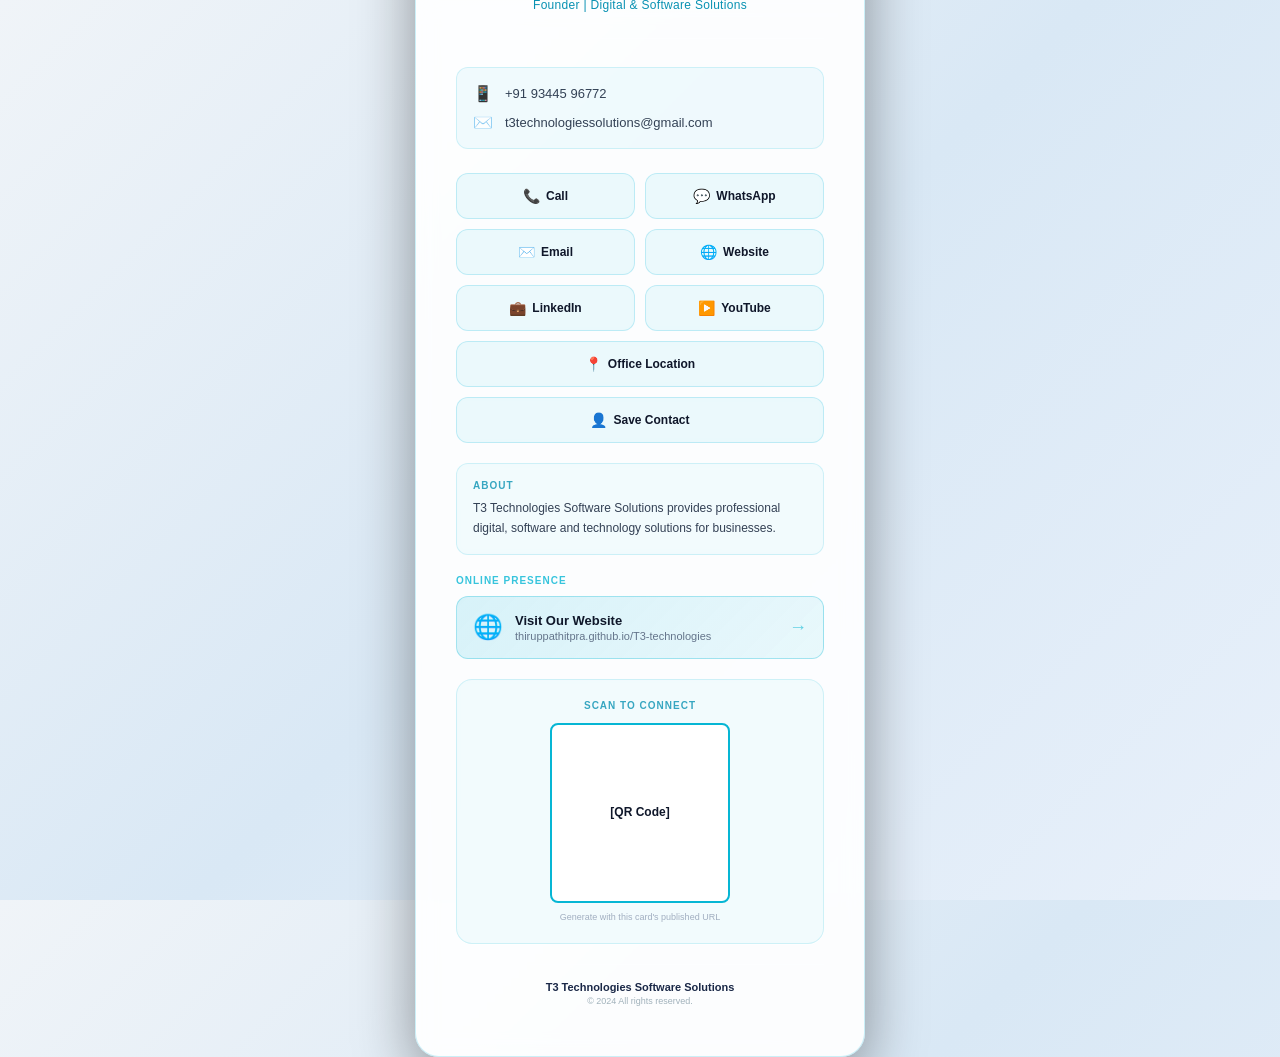
==== digital card.html @ 5af1f866 "Rename Digital bussiness card.html to digital card.html" ====
<!DOCTYPE html>
<html lang="en">
<head>
    <meta charset="UTF-8">
    <meta name="viewport" content="width=device-width, initial-scale=1.0, maximum-scale=5.0, user-scalable=yes">
    <meta name="description" content="T3 Technologies Software Solutions - Thiruppathi Jayavel">
    <meta name="theme-color" content="#0F172A">
    <title>T3 Technologies - Thiruppathi Jayavel | Digital Business Card</title>
    <style>
        * {
            margin: 0;
            padding: 0;
            box-sizing: border-box;
            -webkit-tap-highlight-color: transparent;
        }

        html, body {
            width: 100%;
            height: 100%;
        }

        body {
            font-family: -apple-system, BlinkMacSystemFont, 'Segoe UI', 'Roboto', 'Oxygen', 'Ubuntu', 'Cantarell', 'Fira Sans', 'Droid Sans', 'Helvetica Neue', sans-serif;
            background: linear-gradient(135deg, #0F172A 0%, #1a2847 50%, #0d1b2a 100%);
            color: #f8f9fa;
            min-height: 100vh;
            display: flex;
            flex-direction: column;
            align-items: center;
            justify-content: center;
            padding: 16px;
            background-attachment: fixed;
            font-size: 16px;
        }

        .wrapper {
            width: 100%;
            max-width: 450px;
            display: flex;
            flex-direction: column;
            gap: 16px;
        }

        .card-container {
            width: 100%;
            background: rgba(15, 23, 42, 0.8);
            backdrop-filter: blur(10px);
            border: 1px solid rgba(255, 255, 255, 0.1);
            border-radius: 24px;
            padding: 40px 28px;
            box-shadow: 0 20px 60px rgba(0, 0, 0, 0.4), inset 0 1px 0 rgba(255, 255, 255, 0.1);
            animation: slideIn 0.6s ease-out;
        }

        @keyframes slideIn {
            from {
                opacity: 0;
                transform: translateY(20px);
            }
            to {
                opacity: 1;
                transform: translateY(0);
            }
        }

        /* Header Section */
        .header {
            text-align: center;
            margin-bottom: 28px;
            border-bottom: 1px solid rgba(255, 255, 255, 0.1);
            padding-bottom: 24px;
        }

        .company-logo {
            font-size: 11px;
            font-weight: 700;
            letter-spacing: 1.5px;
            color: #06B6D4;
            text-transform: uppercase;
            margin-bottom: 6px;
            opacity: 0.9;
        }

        .company-name {
            font-size: 18px;
            font-weight: 700;
            line-height: 1.2;
            margin-bottom: 14px;
            letter-spacing: -0.3px;
        }

        .name {
            font-size: 26px;
            font-weight: 700;
            margin-bottom: 6px;
            background: linear-gradient(135deg, #f8f9fa 0%, #d4d8e8 100%);
            -webkit-background-clip: text;
            -webkit-text-fill-color: transparent;
            background-clip: text;
            line-height: 1.2;
        }

        .title {
            font-size: 12px;
            font-weight: 500;
            color: #06B6D4;
            letter-spacing: 0.3px;
            line-height: 1.5;
        }

        /* Contact Info Display */
        .contact-info {
            display: flex;
            flex-direction: column;
            gap: 10px;
            margin-bottom: 24px;
            padding: 16px;
            background: rgba(255, 255, 255, 0.05);
            border: 1px solid rgba(255, 255, 255, 0.08);
            border-radius: 12px;
            font-size: 13px;
        }

        .info-item {
            display: flex;
            align-items: center;
            gap: 12px;
            word-break: break-all;
        }

        .info-icon {
            font-size: 16px;
            min-width: 20px;
            opacity: 0.8;
        }

        .info-text {
            color: #d4d8e8;
            font-weight: 400;
            line-height: 1.4;
        }

        /* Contact Actions Section */
        .contact-section {
            margin-bottom: 20px;
        }

        .contact-grid {
            display: grid;
            grid-template-columns: 1fr 1fr;
            gap: 10px;
            margin-bottom: 10px;
        }

        .contact-btn {
            display: flex;
            align-items: center;
            justify-content: center;
            gap: 6px;
            padding: 12px 14px;
            background: rgba(255, 255, 255, 0.08);
            border: 1px solid rgba(255, 255, 255, 0.15);
            border-radius: 12px;
            color: #f8f9fa;
            text-decoration: none;
            font-size: 11px;
            font-weight: 600;
            cursor: pointer;
            transition: all 0.3s cubic-bezier(0.23, 1, 0.320, 1);
            backdrop-filter: blur(4px);
            white-space: nowrap;
            touch-action: manipulation;
            user-select: none;
            -webkit-user-select: none;
            flex-wrap: wrap;
        }

        .contact-btn:hover {
            background: rgba(6, 182, 212, 0.15);
            border-color: rgba(6, 182, 212, 0.4);
            transform: translateY(-2px);
            box-shadow: 0 8px 24px rgba(6, 182, 212, 0.2);
        }

        .contact-btn:active {
            transform: translateY(0);
            background: rgba(6, 182, 212, 0.25);
        }

        .contact-btn:focus-visible {
            outline: 2px solid #06B6D4;
            outline-offset: 2px;
        }

        .contact-btn-icon {
            font-size: 14px;
            display: inline-block;
            min-width: 16px;
        }

        .contact-btn-full {
            grid-column: 1 / -1;
        }

        .btn-secondary {
            background: rgba(6, 182, 212, 0.1);
            border-color: rgba(6, 182, 212, 0.3);
        }

        .btn-secondary:hover {
            background: rgba(6, 182, 212, 0.2);
            border-color: rgba(6, 182, 212, 0.5);
        }

        /* Description Section */
        .description-section {
            margin-bottom: 20px;
            padding: 16px;
            background: rgba(255, 255, 255, 0.04);
            border: 1px solid rgba(255, 255, 255, 0.08);
            border-radius: 12px;
            backdrop-filter: blur(4px);
        }

        .description-title {
            font-size: 10px;
            font-weight: 700;
            letter-spacing: 1px;
            color: #06B6D4;
            text-transform: uppercase;
            margin-bottom: 8px;
            opacity: 0.8;
        }

        .description-text {
            font-size: 12px;
            line-height: 1.6;
            color: #d4d8e8;
            font-weight: 400;
        }

        /* Website Section */
        .website-section {
            margin-bottom: 20px;
        }

        .website-label {
            font-size: 10px;
            font-weight: 700;
            letter-spacing: 1px;
            color: #06B6D4;
            text-transform: uppercase;
            margin-bottom: 10px;
            opacity: 0.8;
        }

        .website-link {
            display: flex;
            align-items: center;
            gap: 12px;
            padding: 16px;
            background: linear-gradient(135deg, rgba(6, 182, 212, 0.1), rgba(6, 182, 212, 0.05));
            border: 1.5px solid rgba(6, 182, 212, 0.3);
            border-radius: 12px;
            text-decoration: none;
            color: #f8f9fa;
            transition: all 0.3s cubic-bezier(0.23, 1, 0.320, 1);
            cursor: pointer;
        }

        .website-link:hover {
            background: linear-gradient(135deg, rgba(6, 182, 212, 0.2), rgba(6, 182, 212, 0.1));
            border-color: rgba(6, 182, 212, 0.5);
            transform: translateX(4px);
            box-shadow: 0 8px 24px rgba(6, 182, 212, 0.2);
        }

        .website-link:active {
            transform: translateX(2px);
        }

        .website-link:focus-visible {
            outline: 2px solid #06B6D4;
            outline-offset: 2px;
        }

        .website-icon {
            font-size: 24px;
            min-width: 24px;
            display: flex;
            align-items: center;
            justify-content: center;
        }

        .website-content {
            flex: 1;
        }

        .website-title {
            font-size: 13px;
            font-weight: 600;
            margin-bottom: 2px;
            color: #f8f9fa;
        }

        .website-url {
            font-size: 11px;
            color: #a0aec0;
            word-break: break-word;
        }

        .website-arrow {
            font-size: 18px;
            color: #06B6D4;
            opacity: 0.6;
            transition: all 0.3s ease;
        }

        .website-link:hover .website-arrow {
            opacity: 1;
            transform: translateX(4px);
        }

        /* QR Code Section */
        .qr-section {
            display: flex;
            flex-direction: column;
            align-items: center;
            margin-bottom: 20px;
            padding: 20px;
            background: rgba(255, 255, 255, 0.05);
            border: 1px solid rgba(255, 255, 255, 0.1);
            border-radius: 16px;
            backdrop-filter: blur(4px);
        }

        .qr-label {
            font-size: 10px;
            font-weight: 700;
            letter-spacing: 1px;
            color: #06B6D4;
            text-transform: uppercase;
            margin-bottom: 12px;
            opacity: 0.8;
        }

        .qr-code-placeholder {
            width: 160px;
            height: 160px;
            background: white;
            border: 2px solid #06B6D4;
            border-radius: 8px;
            display: flex;
            align-items: center;
            justify-content: center;
            font-size: 12px;
            color: #0F172A;
            text-align: center;
            padding: 12px;
            font-weight: 600;
            line-height: 1.4;
        }

        .qr-note {
            font-size: 9px;
            color: #a0aec0;
            margin-top: 8px;
            text-align: center;
            line-height: 1.4;
        }

        /* Footer */
        .footer {
            text-align: center;
            padding-top: 16px;
            border-top: 1px solid rgba(255, 255, 255, 0.1);
        }

        .footer-company {
            font-size: 11px;
            font-weight: 600;
            margin-bottom: 3px;
            color: #f8f9fa;
        }

        .footer-copyright {
            font-size: 9px;
            color: #64748b;
            opacity: 0.7;
        }

        /* Notification Toast */
        .toast {
            position: fixed;
            bottom: 20px;
            left: 20px;
            right: 20px;
            background: rgba(6, 182, 212, 0.9);
            backdrop-filter: blur(10px);
            color: white;
            padding: 12px 16px;
            border-radius: 8px;
            text-align: center;
            font-size: 12px;
            animation: slideUp 0.3s ease-out;
            z-index: 1000;
        }

        @keyframes slideUp {
            from {
                opacity: 0;
                transform: translateY(20px);
            }
            to {
                opacity: 1;
                transform: translateY(0);
            }
        }

        /* Responsive Design */
        @media (max-width: 600px) {
            .card-container {
                padding: 32px 20px;
                border-radius: 20px;
            }

            .name {
                font-size: 24px;
            }

            .company-name {
                font-size: 16px;
            }

            .contact-btn {
                padding: 11px 12px;
                font-size: 10px;
            }

            .contact-grid {
                gap: 8px;
            }

            .qr-code-placeholder {
                width: 140px;
                height: 140px;
            }
        }

        @media (max-width: 420px) {
            body {
                padding: 12px;
            }

            .card-container {
                padding: 28px 18px;
            }

            .name {
                font-size: 22px;
            }

            .title {
                font-size: 11px;
            }

            .contact-grid {
                grid-template-columns: 1fr;
                gap: 8px;
            }

            .contact-btn {
                padding: 10px 12px;
                font-size: 9.5px;
            }

            .contact-info {
                font-size: 12px;
                gap: 8px;
                padding: 12px;
            }

            .info-item {
                gap: 10px;
            }

            .website-link {
                padding: 14px;
            }

            .website-icon {
                font-size: 20px;
            }

            .website-title {
                font-size: 12px;
            }

            .website-url {
                font-size: 10px;
            }

            .qr-code-placeholder {
                width: 130px;
                height: 130px;
                font-size: 11px;
            }

            .header {
                margin-bottom: 20px;
                padding-bottom: 18px;
            }
        }

        @media (max-width: 360px) {
            .card-container {
                padding: 24px 16px;
            }

            .name {
                font-size: 20px;
            }

            .company-name {
                font-size: 15px;
            }

            .contact-btn {
                padding: 9px 10px;
                font-size: 9px;
            }

            .qr-code-placeholder {
                width: 120px;
                height: 120px;
                font-size: 10px;
            }
        }

        /* Desktop Optimization */
        @media (min-width: 1024px) {
            body {
                padding: 40px 20px;
            }

            .card-container {
                padding: 50px 40px;
            }

            .contact-btn:hover {
                transform: translateY(-3px);
                box-shadow: 0 12px 32px rgba(6, 182, 212, 0.3);
            }

            .name {
                font-size: 32px;
            }

            .company-name {
                font-size: 22px;
            }

            .contact-btn {
                padding: 14px 18px;
                font-size: 12px;
            }

            .qr-code-placeholder {
                width: 180px;
                height: 180px;
            }
        }

        /* Dark Mode Support */
        @media (prefers-color-scheme: dark) {
            body {
                background: linear-gradient(135deg, #0F172A 0%, #1a2847 50%, #0d1b2a 100%);
            }
        }

        /* Light Mode Support */
        @media (prefers-color-scheme: light) {
            body {
                background: linear-gradient(135deg, #f0f4f8 0%, #d9e8f5 50%, #e8f0fa 100%);
            }

            .card-container {
                background: rgba(255, 255, 255, 0.9);
                border-color: rgba(6, 182, 212, 0.2);
            }

            .name, .company-name, .title, .description-text, .footer-company {
                color: #1a2847;
            }

            .company-logo, .title, .description-title, .qr-label {
                color: #0891b2;
            }

            .contact-btn {
                background: rgba(6, 182, 212, 0.08);
                border-color: rgba(6, 182, 212, 0.2);
                color: #0f172a;
            }

            .contact-btn:hover {
                background: rgba(6, 182, 212, 0.15);
                border-color: rgba(6, 182, 212, 0.4);
            }

            .contact-info, .description-section, .qr-section {
                background: rgba(6, 182, 212, 0.05);
                border-color: rgba(6, 182, 212, 0.15);
            }

            .info-text, .description-text {
                color: #334155;
            }

            .website-link {
                background: linear-gradient(135deg, rgba(6, 182, 212, 0.15), rgba(6, 182, 212, 0.08));
                border-color: rgba(6, 182, 212, 0.3);
                color: #0f172a;
            }

            .website-link:hover {
                background: linear-gradient(135deg, rgba(6, 182, 212, 0.25), rgba(6, 182, 212, 0.15));
                border-color: rgba(6, 182, 212, 0.5);
            }

            .website-title {
                color: #0f172a;
            }

            .website-url {
                color: #64748b;
            }

            .footer-copyright {
                color: #78909c;
            }
        }

        /* Reduced Motion Support */
        @media (prefers-reduced-motion: reduce) {
            .card-container {
                animation: none;
                opacity: 1;
            }

            .contact-btn {
                transition: none;
            }

            .contact-btn:hover {
                transform: none;
            }
        }

        /* Print Styles */
        @media print {
            body {
                background: white;
                padding: 0;
            }

            .card-container {
                box-shadow: none;
                background: white;
            }

            .contact-btn {
                page-break-inside: avoid;
            }
        }
    </style>
</head>
<body>
    <div class="wrapper">
        <div class="card-container">
            <!-- Header Section -->
            <div class="header">
                <div class="company-logo">T3 Technologies</div>
                <div class="company-name">Software Solutions</div>
                <div class="name">Thiruppathi Jayavel</div>
                <div class="title">Founder | Digital & Software Solutions</div>
            </div>

            <!-- Contact Info Display -->
            <div class="contact-info">
                <div class="info-item">
                    <span class="info-icon">📱</span>
                    <span class="info-text">+91 93445 96772</span>
                </div>
                <div class="info-item">
                    <span class="info-icon">✉️</span>
                    <span class="info-text">t3technologiessolutions@gmail.com</span>
                </div>
            </div>

            <!-- Contact Actions Section -->
            <div class="contact-section">
                <div class="contact-grid">
                    <a href="tel:+919344596772" class="contact-btn" title="Call">
                        <span class="contact-btn-icon">📞</span>
                        <span>Call</span>
                    </a>
                    <a href="https://wa.me/919344596772?text=Hi%20Thiruppathi" class="contact-btn" target="_blank" rel="noopener noreferrer" title="WhatsApp">
                        <span class="contact-btn-icon">💬</span>
                        <span>WhatsApp</span>
                    </a>
                    <a href="mailto:t3technologiessolutions@gmail.com?subject=Inquiry%20from%20Digital%20Card" class="contact-btn" title="Email">
                        <span class="contact-btn-icon">✉️</span>
                        <span>Email</span>
                    </a>
                    <a href="https://thiruppathitpra.github.io/T3-technologies/" class="contact-btn" target="_blank" rel="noopener noreferrer" title="Visit Website">
                        <span class="contact-btn-icon">🌐</span>
                        <span>Website</span>
                    </a>
                    <a href="https://www.linkedin.com/in/thiruppathi-jayavel" class="contact-btn" target="_blank" rel="noopener noreferrer" title="LinkedIn Profile">
                        <span class="contact-btn-icon">💼</span>
                        <span>LinkedIn</span>
                    </a>
                    <a href="https://www.youtube.com/@T3TechnologiesSoftwareSolution" class="contact-btn" target="_blank" rel="noopener noreferrer" title="YouTube Channel">
                        <span class="contact-btn-icon">▶️</span>
                        <span>YouTube</span>
                    </a>
                    <a href="https://maps.app.goo.gl/LUpWCjsTHSxMu1fLA" class="contact-btn contact-btn-full" target="_blank" rel="noopener noreferrer" title="Office Location">
                        <span class="contact-btn-icon">📍</span>
                        <span>Office Location</span>
                    </a>
                    <button type="button" class="contact-btn contact-btn-full btn-secondary" onclick="downloadVCard()" title="Save Contact">
                        <span class="contact-btn-icon">👤</span>
                        <span>Save Contact</span>
                    </button>
                </div>
            </div>

            <!-- Description Section -->
            <div class="description-section">
                <div class="description-title">About</div>
                <div class="description-text">
                    T3 Technologies Software Solutions provides professional digital, software and technology solutions for businesses.
                </div>
            </div>

            <!-- Website Section -->
            <div class="website-section">
                <div class="website-label">Online Presence</div>
                <a href="https://thiruppathitpra.github.io/T3-technologies/" class="website-link" target="_blank" rel="noopener noreferrer" title="Visit T3 Technologies Website">
                    <span class="website-icon">🌐</span>
                    <div class="website-content">
                        <div class="website-title">Visit Our Website</div>
                        <div class="website-url">thiruppathitpra.github.io/T3-technologies</div>
                    </div>
                    <span class="website-arrow">→</span>
                </a>
            </div>

            <!-- QR Code Section -->
            <div class="qr-section">
                <div class="qr-label">Scan to Connect</div>
                <div class="qr-code-placeholder">
                    [QR Code]
                </div>
                <div class="qr-note">
                    Generate with this card's published URL
                </div>
            </div>

            <!-- Footer -->
            <div class="footer">
                <div class="footer-company">T3 Technologies Software Solutions</div>
                <div class="footer-copyright">© 2024 All rights reserved.</div>
            </div>
        </div>
    </div>

    <script>
        // vCard Download Function
        function downloadVCard() {
            const vcard = `BEGIN:VCARD
VERSION:3.0
FN:Thiruppathi Jayavel
N:Jayavel;Thiruppathi;;;
ORG:T3 Technologies Software Solutions
TITLE:Founder | Digital & Software Solutions
TEL:+919344596772
EMAIL:t3technologiessolutions@gmail.com
URL:https://thiruppathitpra.github.io/T3-technologies/
PROFILE:https://www.linkedin.com/in/thiruppathi-jayavel
SOCIAL:https://www.youtube.com/@T3TechnologiesSoftwareSolution
NOTE:T3 Technologies Software Solutions provides professional digital, software and technology solutions for businesses.
END:VCARD`;

            const element = document.createElement('a');
            element.setAttribute('href', 'data:text/vcard;charset=utf-8,' + encodeURIComponent(vcard));
            element.setAttribute('download', 'Thiruppathi_Jayavel_T3_Technologies.vcf');
            element.style.display = 'none';
            document.body.appendChild(element);
            element.click();
            document.body.removeChild(element);

            // Show success toast
            showToast('Contact saved! File will download.');
        }

        // Toast Notification Function
        function showToast(message) {
            const toast = document.createElement('div');
            toast.className = 'toast';
            toast.textContent = message;
            document.body.appendChild(toast);

            setTimeout(() => {
                toast.style.animation = 'slideUp 0.3s ease-out reverse';
                setTimeout(() => {
                    document.body.removeChild(toast);
                }, 300);
            }, 2000);
        }

        // Copy to Clipboard Function for Contact Info
        function copyToClipboard(text, label) {
            navigator.clipboard.writeText(text).then(() => {
                showToast(`${label} copied!`);
            }).catch(() => {
                // Fallback for older browsers
                const textarea = document.createElement('textarea');
                textarea.value = text;
                document.body.appendChild(textarea);
                textarea.select();
                document.execCommand('copy');
                document.body.removeChild(textarea);
                showToast(`${label} copied!`);
            });
        }

        // Make contact info clickable/copyable
        document.querySelectorAll('.info-item').forEach(item => {
            item.style.cursor = 'pointer';
            item.addEventListener('click', function() {
                const text = this.querySelector('.info-text').textContent.trim();
                const icon = this.querySelector('.info-icon').textContent;
                const label = icon === '📱' ? 'Phone' : 'Email';
                copyToClipboard(text, label);
            });
        });

        // Keyboard Navigation
        document.addEventListener('keydown', (e) => {
            if (e.key === 'Enter' || e.key === ' ') {
                if (document.activeElement.classList.contains('contact-btn')) {
                    document.activeElement.click();
                }
            }
        });

        // Detect if on mobile device
        function isMobileDevice() {
            return /Android|webOS|iPhone|iPad|iPod|BlackBerry|IEMobile|Opera Mini/i.test(navigator.userAgent);
        }

        // Welcome message on load
        window.addEventListener('load', () => {
            if (isMobileDevice()) {
                console.log('Mobile device detected - optimized layout active');
            }
        });
    </script>
</body>
</html>
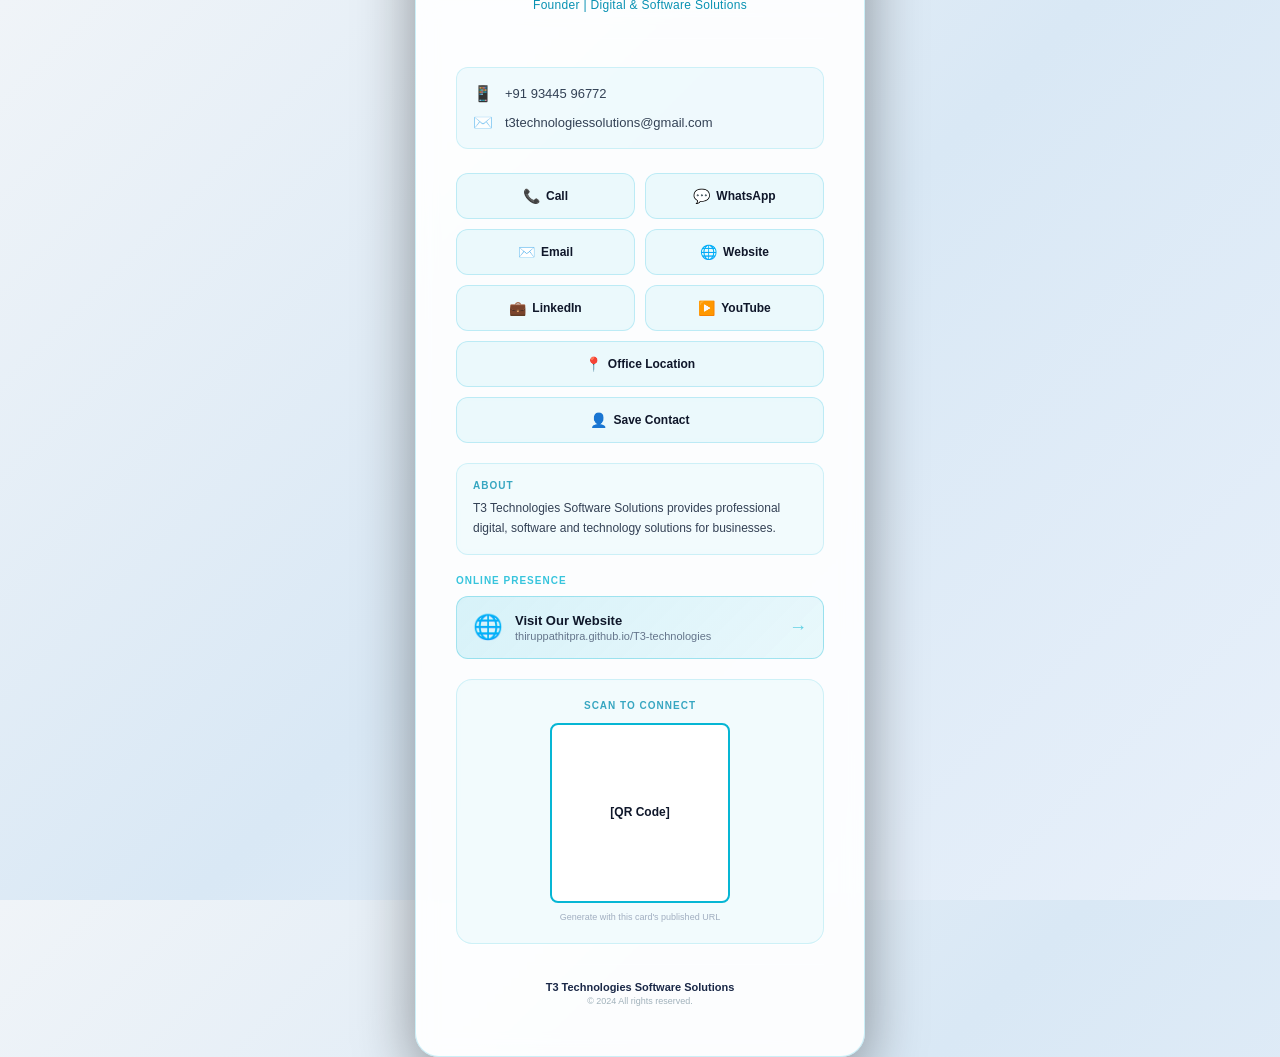
==== commit d601b8fe: "Update digital card.html" ====
--- a/digital card.html
+++ b/digital card.html
@@ -6,6 +6,7 @@
     <meta name="description" content="T3 Technologies Software Solutions - Thiruppathi Jayavel">
     <meta name="theme-color" content="#0F172A">
     <title>T3 Technologies - Thiruppathi Jayavel | Digital Business Card</title>
+    <link rel="stylesheet" href="digital card.css">
     <style>
         * {
             margin: 0;
--- a/digital card.css
+++ b/digital card.css
@@ -0,0 +1,1210 @@
+/* =========================================================
+   T3 TECHNOLOGIES - DIGITAL BUSINESS CARD
+   File: digital-card.css
+   ========================================================= */
+
+/* ---------- RESET ---------- */
+
+* {
+    margin: 0;
+    padding: 0;
+    box-sizing: border-box;
+    -webkit-tap-highlight-color: transparent;
+}
+
+html,
+body {
+    width: 100%;
+    min-height: 100%;
+}
+
+
+/* ---------- BODY ---------- */
+
+body {
+    font-family:
+        -apple-system,
+        BlinkMacSystemFont,
+        "Segoe UI",
+        Roboto,
+        Oxygen,
+        Ubuntu,
+        Cantarell,
+        "Helvetica Neue",
+        sans-serif;
+
+    background:
+        linear-gradient(
+            135deg,
+            #0F172A 0%,
+            #1a2847 50%,
+            #0d1b2a 100%
+        );
+
+    color: #f8f9fa;
+
+    min-height: 100vh;
+
+    display: flex;
+    flex-direction: column;
+    align-items: center;
+    justify-content: center;
+
+    padding: 16px;
+
+    background-attachment: fixed;
+
+    font-size: 16px;
+}
+
+
+/* ---------- MAIN WRAPPER ---------- */
+
+.wrapper {
+    width: 100%;
+    max-width: 450px;
+
+    display: flex;
+    flex-direction: column;
+
+    gap: 16px;
+}
+
+
+/* ---------- BUSINESS CARD ---------- */
+
+.card-container {
+    width: 100%;
+
+    background: rgba(15, 23, 42, 0.80);
+
+    backdrop-filter: blur(10px);
+    -webkit-backdrop-filter: blur(10px);
+
+    border: 1px solid rgba(255, 255, 255, 0.10);
+
+    border-radius: 24px;
+
+    padding: 40px 28px;
+
+    box-shadow:
+        0 20px 60px rgba(0, 0, 0, 0.40),
+        inset 0 1px 0 rgba(255, 255, 255, 0.10);
+
+    animation: cardSlideIn 0.6s ease-out;
+}
+
+
+/* ---------- CARD ANIMATION ---------- */
+
+@keyframes cardSlideIn {
+
+    from {
+        opacity: 0;
+        transform: translateY(20px);
+    }
+
+    to {
+        opacity: 1;
+        transform: translateY(0);
+    }
+
+}
+
+
+/* =========================================================
+   HEADER
+   ========================================================= */
+
+.header {
+    text-align: center;
+
+    margin-bottom: 28px;
+
+    padding-bottom: 24px;
+
+    border-bottom:
+        1px solid rgba(255, 255, 255, 0.10);
+}
+
+
+/* Company Small Name */
+
+.company-logo {
+    font-size: 11px;
+
+    font-weight: 700;
+
+    letter-spacing: 1.5px;
+
+    color: #06B6D4;
+
+    text-transform: uppercase;
+
+    margin-bottom: 6px;
+
+    opacity: 0.9;
+}
+
+
+/* Company Name */
+
+.company-name {
+    font-size: 18px;
+
+    font-weight: 700;
+
+    line-height: 1.2;
+
+    margin-bottom: 14px;
+
+    letter-spacing: -0.3px;
+}
+
+
+/* Person Name */
+
+.name {
+    font-size: 26px;
+
+    font-weight: 700;
+
+    margin-bottom: 6px;
+
+    background:
+        linear-gradient(
+            135deg,
+            #f8f9fa 0%,
+            #d4d8e8 100%
+        );
+
+    -webkit-background-clip: text;
+    -webkit-text-fill-color: transparent;
+
+    background-clip: text;
+
+    line-height: 1.2;
+}
+
+
+/* Designation */
+
+.title {
+    font-size: 12px;
+
+    font-weight: 500;
+
+    color: #06B6D4;
+
+    letter-spacing: 0.3px;
+
+    line-height: 1.5;
+}
+
+
+/* =========================================================
+   CONTACT INFORMATION
+   ========================================================= */
+
+.contact-info {
+    display: flex;
+    flex-direction: column;
+
+    gap: 10px;
+
+    margin-bottom: 24px;
+
+    padding: 16px;
+
+    background:
+        rgba(255, 255, 255, 0.05);
+
+    border:
+        1px solid rgba(255, 255, 255, 0.08);
+
+    border-radius: 12px;
+
+    font-size: 13px;
+}
+
+
+.info-item {
+    display: flex;
+
+    align-items: center;
+
+    gap: 12px;
+
+    word-break: break-word;
+
+    cursor: pointer;
+
+    transition: opacity 0.2s ease;
+}
+
+
+.info-item:hover {
+    opacity: 0.85;
+}
+
+
+.info-icon {
+    font-size: 16px;
+
+    min-width: 20px;
+
+    opacity: 0.8;
+}
+
+
+.info-text {
+    color: #d4d8e8;
+
+    font-weight: 400;
+
+    line-height: 1.4;
+}
+
+
+/* =========================================================
+   CONTACT BUTTONS
+   ========================================================= */
+
+.contact-section {
+    margin-bottom: 20px;
+}
+
+
+.contact-grid {
+    display: grid;
+
+    grid-template-columns: 1fr 1fr;
+
+    gap: 10px;
+
+    margin-bottom: 10px;
+}
+
+
+.contact-btn {
+    display: flex;
+
+    align-items: center;
+
+    justify-content: center;
+
+    gap: 6px;
+
+    padding: 12px 14px;
+
+    background:
+        rgba(255, 255, 255, 0.08);
+
+    border:
+        1px solid rgba(255, 255, 255, 0.15);
+
+    border-radius: 12px;
+
+    color: #f8f9fa;
+
+    text-decoration: none;
+
+    font-size: 11px;
+
+    font-weight: 600;
+
+    cursor: pointer;
+
+    transition:
+        all 0.3s
+        cubic-bezier(
+            0.23,
+            1,
+            0.320,
+            1
+        );
+
+    backdrop-filter: blur(4px);
+    -webkit-backdrop-filter: blur(4px);
+
+    white-space: nowrap;
+
+    touch-action: manipulation;
+
+    user-select: none;
+    -webkit-user-select: none;
+
+    flex-wrap: wrap;
+}
+
+
+/* Button Hover */
+
+.contact-btn:hover {
+    background:
+        rgba(6, 182, 212, 0.15);
+
+    border-color:
+        rgba(6, 182, 212, 0.40);
+
+    transform: translateY(-2px);
+
+    box-shadow:
+        0 8px 24px
+        rgba(6, 182, 212, 0.20);
+}
+
+
+/* Button Click */
+
+.contact-btn:active {
+    transform: translateY(0);
+
+    background:
+        rgba(6, 182, 212, 0.25);
+}
+
+
+/* Keyboard Focus */
+
+.contact-btn:focus-visible {
+    outline:
+        2px solid #06B6D4;
+
+    outline-offset: 2px;
+}
+
+
+/* Button Icon */
+
+.contact-btn-icon {
+    font-size: 14px;
+
+    display: inline-block;
+
+    min-width: 16px;
+}
+
+
+/* Full Width Button */
+
+.contact-btn-full {
+    grid-column: 1 / -1;
+}
+
+
+/* Save Contact Button */
+
+.btn-secondary {
+    background:
+        rgba(6, 182, 212, 0.10);
+
+    border-color:
+        rgba(6, 182, 212, 0.30);
+}
+
+
+.btn-secondary:hover {
+    background:
+        rgba(6, 182, 212, 0.20);
+
+    border-color:
+        rgba(6, 182, 212, 0.50);
+}
+
+
+/* =========================================================
+   ABOUT SECTION
+   ========================================================= */
+
+.description-section {
+    margin-bottom: 20px;
+
+    padding: 16px;
+
+    background:
+        rgba(255, 255, 255, 0.04);
+
+    border:
+        1px solid rgba(255, 255, 255, 0.08);
+
+    border-radius: 12px;
+
+    backdrop-filter: blur(4px);
+    -webkit-backdrop-filter: blur(4px);
+}
+
+
+.description-title {
+    font-size: 10px;
+
+    font-weight: 700;
+
+    letter-spacing: 1px;
+
+    color: #06B6D4;
+
+    text-transform: uppercase;
+
+    margin-bottom: 8px;
+
+    opacity: 0.8;
+}
+
+
+.description-text {
+    font-size: 12px;
+
+    line-height: 1.6;
+
+    color: #d4d8e8;
+
+    font-weight: 400;
+}
+
+
+/* =========================================================
+   WEBSITE SECTION
+   ========================================================= */
+
+.website-section {
+    margin-bottom: 20px;
+}
+
+
+.website-label {
+    font-size: 10px;
+
+    font-weight: 700;
+
+    letter-spacing: 1px;
+
+    color: #06B6D4;
+
+    text-transform: uppercase;
+
+    margin-bottom: 10px;
+
+    opacity: 0.8;
+}
+
+
+.website-link {
+    display: flex;
+
+    align-items: center;
+
+    gap: 12px;
+
+    padding: 16px;
+
+    background:
+        linear-gradient(
+            135deg,
+            rgba(6, 182, 212, 0.10),
+            rgba(6, 182, 212, 0.05)
+        );
+
+    border:
+        1.5px solid rgba(6, 182, 212, 0.30);
+
+    border-radius: 12px;
+
+    text-decoration: none;
+
+    color: #f8f9fa;
+
+    transition:
+        all 0.3s
+        cubic-bezier(
+            0.23,
+            1,
+            0.320,
+            1
+        );
+
+    cursor: pointer;
+}
+
+
+.website-link:hover {
+    background:
+        linear-gradient(
+            135deg,
+            rgba(6, 182, 212, 0.20),
+            rgba(6, 182, 212, 0.10)
+        );
+
+    border-color:
+        rgba(6, 182, 212, 0.50);
+
+    transform: translateX(4px);
+
+    box-shadow:
+        0 8px 24px
+        rgba(6, 182, 212, 0.20);
+}
+
+
+.website-link:active {
+    transform: translateX(2px);
+}
+
+
+.website-link:focus-visible {
+    outline:
+        2px solid #06B6D4;
+
+    outline-offset: 2px;
+}
+
+
+.website-icon {
+    font-size: 24px;
+
+    min-width: 24px;
+
+    display: flex;
+
+    align-items: center;
+
+    justify-content: center;
+}
+
+
+.website-content {
+    flex: 1;
+}
+
+
+.website-title {
+    font-size: 13px;
+
+    font-weight: 600;
+
+    margin-bottom: 2px;
+
+    color: #f8f9fa;
+}
+
+
+.website-url {
+    font-size: 11px;
+
+    color: #a0aec0;
+
+    word-break: break-word;
+}
+
+
+.website-arrow {
+    font-size: 18px;
+
+    color: #06B6D4;
+
+    opacity: 0.6;
+
+    transition:
+        all 0.3s ease;
+}
+
+
+.website-link:hover .website-arrow {
+    opacity: 1;
+
+    transform: translateX(4px);
+}
+
+
+/* =========================================================
+   QR CODE
+   ========================================================= */
+
+.qr-section {
+    display: flex;
+
+    flex-direction: column;
+
+    align-items: center;
+
+    margin-bottom: 20px;
+
+    padding: 20px;
+
+    background:
+        rgba(255, 255, 255, 0.05);
+
+    border:
+        1px solid rgba(255, 255, 255, 0.10);
+
+    border-radius: 16px;
+
+    backdrop-filter: blur(4px);
+    -webkit-backdrop-filter: blur(4px);
+}
+
+
+.qr-label {
+    font-size: 10px;
+
+    font-weight: 700;
+
+    letter-spacing: 1px;
+
+    color: #06B6D4;
+
+    text-transform: uppercase;
+
+    margin-bottom: 12px;
+
+    opacity: 0.8;
+}
+
+
+/* QR Placeholder */
+
+.qr-code-placeholder {
+    width: 160px;
+    height: 160px;
+
+    background: #ffffff;
+
+    border:
+        2px solid #06B6D4;
+
+    border-radius: 8px;
+
+    display: flex;
+
+    align-items: center;
+
+    justify-content: center;
+
+    font-size: 12px;
+
+    color: #0F172A;
+
+    text-align: center;
+
+    padding: 12px;
+
+    font-weight: 600;
+
+    line-height: 1.4;
+
+    overflow: hidden;
+}
+
+
+.qr-code-placeholder img {
+    width: 100%;
+    height: 100%;
+
+    object-fit: contain;
+
+    display: block;
+}
+
+
+.qr-note {
+    font-size: 9px;
+
+    color: #a0aec0;
+
+    margin-top: 8px;
+
+    text-align: center;
+
+    line-height: 1.4;
+}
+
+
+/* =========================================================
+   FOOTER
+   ========================================================= */
+
+.footer {
+    text-align: center;
+
+    padding-top: 16px;
+
+    border-top:
+        1px solid rgba(255, 255, 255, 0.10);
+}
+
+
+.footer-company {
+    font-size: 11px;
+
+    font-weight: 600;
+
+    margin-bottom: 3px;
+
+    color: #f8f9fa;
+}
+
+
+.footer-copyright {
+    font-size: 9px;
+
+    color: #64748b;
+
+    opacity: 0.7;
+}
+
+
+/* =========================================================
+   TOAST MESSAGE
+   ========================================================= */
+
+.toast {
+    position: fixed;
+
+    bottom: 20px;
+
+    left: 20px;
+    right: 20px;
+
+    background:
+        rgba(6, 182, 212, 0.90);
+
+    backdrop-filter: blur(10px);
+    -webkit-backdrop-filter: blur(10px);
+
+    color: white;
+
+    padding: 12px 16px;
+
+    border-radius: 8px;
+
+    text-align: center;
+
+    font-size: 12px;
+
+    animation:
+        toastSlideUp 0.3s ease-out;
+
+    z-index: 1000;
+}
+
+
+@keyframes toastSlideUp {
+
+    from {
+        opacity: 0;
+        transform: translateY(20px);
+    }
+
+    to {
+        opacity: 1;
+        transform: translateY(0);
+    }
+
+}
+
+
+/* =========================================================
+   MOBILE - 600px
+   ========================================================= */
+
+@media (max-width: 600px) {
+
+    body {
+        padding: 12px;
+    }
+
+    .card-container {
+        padding: 32px 20px;
+
+        border-radius: 20px;
+    }
+
+    .name {
+        font-size: 24px;
+    }
+
+    .company-name {
+        font-size: 16px;
+    }
+
+    .contact-btn {
+        padding: 11px 12px;
+
+        font-size: 10px;
+    }
+
+    .contact-grid {
+        gap: 8px;
+    }
+
+    .qr-code-placeholder {
+        width: 140px;
+        height: 140px;
+    }
+
+}
+
+
+/* =========================================================
+   SMALL MOBILE - 420px
+   ========================================================= */
+
+@media (max-width: 420px) {
+
+    body {
+        padding: 10px;
+    }
+
+    .card-container {
+        padding: 28px 18px;
+
+        border-radius: 18px;
+    }
+
+    .name {
+        font-size: 22px;
+    }
+
+    .title {
+        font-size: 11px;
+    }
+
+    .contact-grid {
+        grid-template-columns: 1fr;
+
+        gap: 8px;
+    }
+
+    .contact-btn {
+        padding: 10px 12px;
+
+        font-size: 9.5px;
+    }
+
+    .contact-info {
+        font-size: 12px;
+
+        gap: 8px;
+
+        padding: 12px;
+    }
+
+    .info-item {
+        gap: 10px;
+    }
+
+    .website-link {
+        padding: 14px;
+    }
+
+    .website-icon {
+        font-size: 20px;
+    }
+
+    .website-title {
+        font-size: 12px;
+    }
+
+    .website-url {
+        font-size: 10px;
+    }
+
+    .qr-code-placeholder {
+        width: 130px;
+        height: 130px;
+
+        font-size: 11px;
+    }
+
+    .header {
+        margin-bottom: 20px;
+
+        padding-bottom: 18px;
+    }
+
+}
+
+
+/* =========================================================
+   VERY SMALL MOBILE - 360px
+   ========================================================= */
+
+@media (max-width: 360px) {
+
+    .card-container {
+        padding: 24px 16px;
+    }
+
+    .name {
+        font-size: 20px;
+    }
+
+    .company-name {
+        font-size: 15px;
+    }
+
+    .contact-btn {
+        padding: 9px 10px;
+
+        font-size: 9px;
+    }
+
+    .qr-code-placeholder {
+        width: 120px;
+        height: 120px;
+
+        font-size: 10px;
+    }
+
+}
+
+
+/* =========================================================
+   DESKTOP - 1024px+
+   ========================================================= */
+
+@media (min-width: 1024px) {
+
+    body {
+        padding: 40px 20px;
+    }
+
+    .wrapper {
+        max-width: 450px;
+    }
+
+    .card-container {
+        padding: 50px 40px;
+    }
+
+    .contact-btn:hover {
+        transform: translateY(-3px);
+
+        box-shadow:
+            0 12px 32px
+            rgba(6, 182, 212, 0.30);
+    }
+
+    .name {
+        font-size: 32px;
+    }
+
+    .company-name {
+        font-size: 22px;
+    }
+
+    .contact-btn {
+        padding: 14px 18px;
+
+        font-size: 12px;
+    }
+
+    .qr-code-placeholder {
+        width: 180px;
+        height: 180px;
+    }
+
+}
+
+
+/* =========================================================
+   DARK MODE
+   ========================================================= */
+
+@media (prefers-color-scheme: dark) {
+
+    body {
+        background:
+            linear-gradient(
+                135deg,
+                #0F172A 0%,
+                #1a2847 50%,
+                #0d1b2a 100%
+            );
+    }
+
+}
+
+
+/* =========================================================
+   LIGHT MODE
+   ========================================================= */
+
+@media (prefers-color-scheme: light) {
+
+    body {
+        background:
+            linear-gradient(
+                135deg,
+                #f0f4f8 0%,
+                #d9e8f5 50%,
+                #e8f0fa 100%
+            );
+
+        color: #0f172a;
+    }
+
+    .card-container {
+        background:
+            rgba(255, 255, 255, 0.90);
+
+        border-color:
+            rgba(6, 182, 212, 0.20);
+    }
+
+    .name {
+        background: none;
+
+        color: #1a2847;
+
+        -webkit-text-fill-color: #1a2847;
+    }
+
+    .company-name {
+        color: #1a2847;
+    }
+
+    .title {
+        color: #0891b2;
+    }
+
+    .company-logo,
+    .description-title,
+    .website-label,
+    .qr-label {
+        color: #0891b2;
+    }
+
+    .contact-btn {
+        background:
+            rgba(6, 182, 212, 0.08);
+
+        border-color:
+            rgba(6, 182, 212, 0.20);
+
+        color: #0f172a;
+    }
+
+    .contact-btn:hover {
+        background:
+            rgba(6, 182, 212, 0.15);
+
+        border-color:
+            rgba(6, 182, 212, 0.40);
+    }
+
+    .contact-info,
+    .description-section,
+    .qr-section {
+        background:
+            rgba(6, 182, 212, 0.05);
+
+        border-color:
+            rgba(6, 182, 212, 0.15);
+    }
+
+    .info-text,
+    .description-text {
+        color: #334155;
+    }
+
+    .website-link {
+        background:
+            linear-gradient(
+                135deg,
+                rgba(6, 182, 212, 0.15),
+                rgba(6, 182, 212, 0.08)
+            );
+
+        border-color:
+            rgba(6, 182, 212, 0.30);
+
+        color: #0f172a;
+    }
+
+    .website-link:hover {
+        background:
+            linear-gradient(
+                135deg,
+                rgba(6, 182, 212, 0.25),
+                rgba(6, 182, 212, 0.15)
+            );
+
+        border-color:
+            rgba(6, 182, 212, 0.50);
+    }
+
+    .website-title {
+        color: #0f172a;
+    }
+
+    .website-url {
+        color: #64748b;
+    }
+
+    .footer-company {
+        color: #1a2847;
+    }
+
+    .footer-copyright {
+        color: #78909c;
+    }
+
+}
+
+
+/* =========================================================
+   REDUCED MOTION
+   ========================================================= */
+
+@media (prefers-reduced-motion: reduce) {
+
+    .card-container {
+        animation: none;
+
+        opacity: 1;
+    }
+
+    .contact-btn,
+    .website-link,
+    .website-arrow {
+        transition: none;
+    }
+
+    .contact-btn:hover,
+    .website-link:hover {
+        transform: none;
+    }
+
+}
+
+
+/* =========================================================
+   PRINT
+   ========================================================= */
+
+@media print {
+
+    body {
+        background: white;
+
+        color: #000;
+
+        padding: 0;
+    }
+
+    .card-container {
+        box-shadow: none;
+
+        background: white;
+
+        border: 1px solid #ddd;
+    }
+
+    .contact-btn {
+        page-break-inside: avoid;
+
+        color: #000;
+    }
+
+}
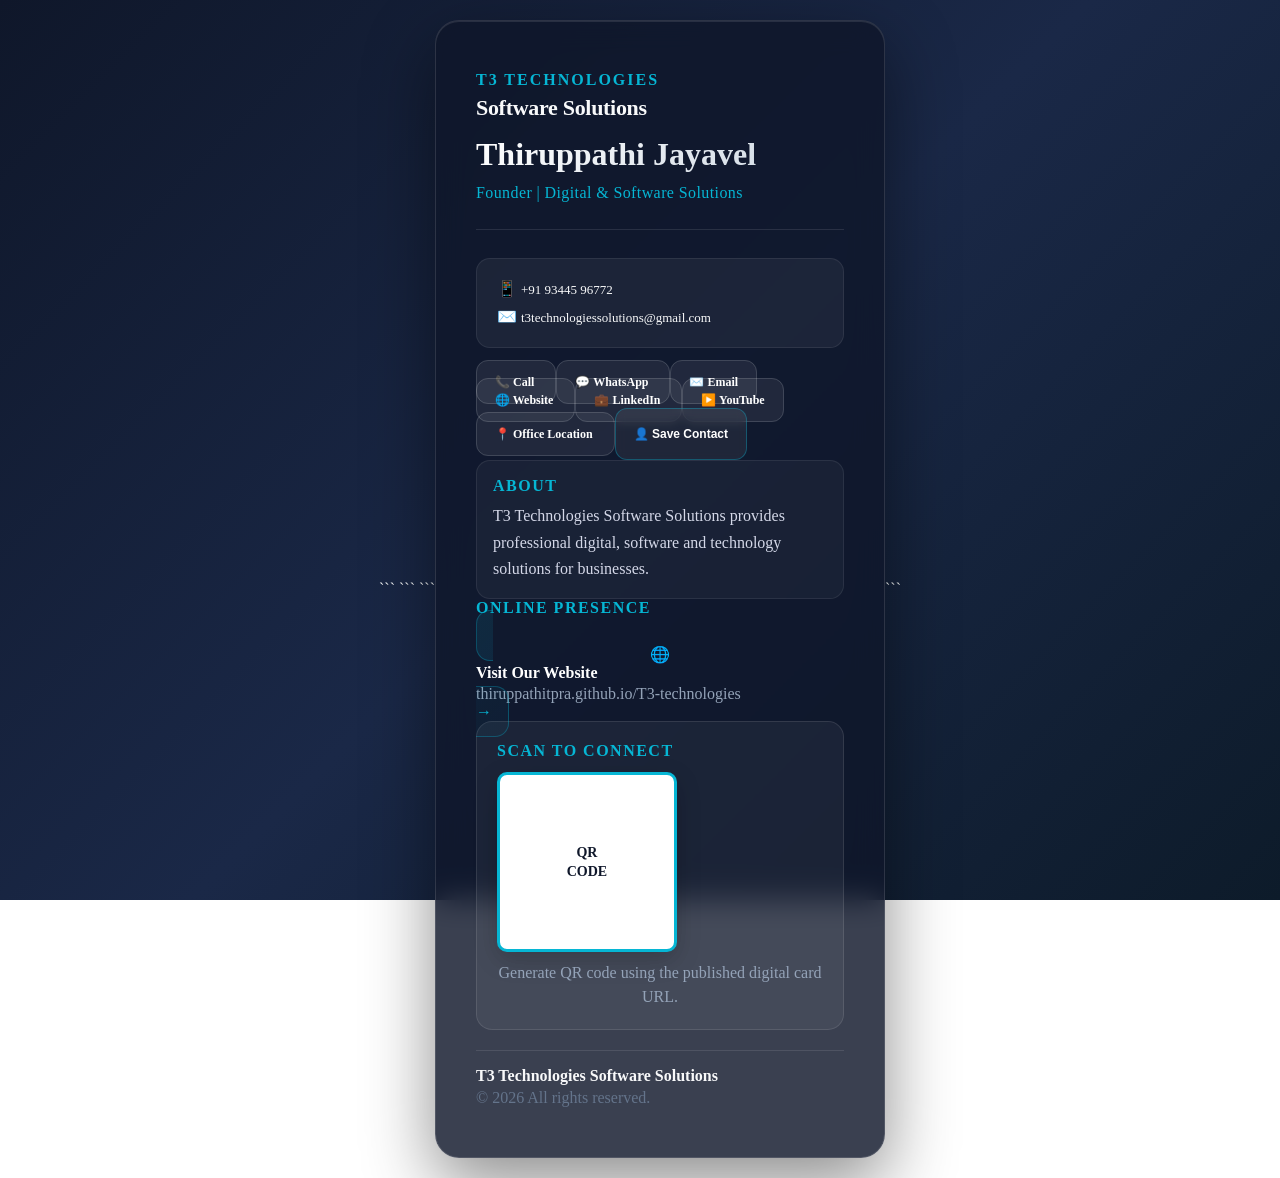
==== commit 60a38578: "Update digital card.html" ====
--- a/digital card.html
+++ b/digital card.html
@@ -1,786 +1,358 @@
 <!DOCTYPE html>
+
 <html lang="en">
 <head>
     <meta charset="UTF-8">
-    <meta name="viewport" content="width=device-width, initial-scale=1.0, maximum-scale=5.0, user-scalable=yes">
-    <meta name="description" content="T3 Technologies Software Solutions - Thiruppathi Jayavel">
-    <meta name="theme-color" content="#0F172A">
-    <title>T3 Technologies - Thiruppathi Jayavel | Digital Business Card</title>
-    <link rel="stylesheet" href="digital card.css">
-    <style>
-        * {
-            margin: 0;
-            padding: 0;
-            box-sizing: border-box;
-            -webkit-tap-highlight-color: transparent;
-        }
-
-        html, body {
-            width: 100%;
-            height: 100%;
-        }
-
-        body {
-            font-family: -apple-system, BlinkMacSystemFont, 'Segoe UI', 'Roboto', 'Oxygen', 'Ubuntu', 'Cantarell', 'Fira Sans', 'Droid Sans', 'Helvetica Neue', sans-serif;
-            background: linear-gradient(135deg, #0F172A 0%, #1a2847 50%, #0d1b2a 100%);
-            color: #f8f9fa;
-            min-height: 100vh;
-            display: flex;
-            flex-direction: column;
-            align-items: center;
-            justify-content: center;
-            padding: 16px;
-            background-attachment: fixed;
-            font-size: 16px;
-        }
-
-        .wrapper {
-            width: 100%;
-            max-width: 450px;
-            display: flex;
-            flex-direction: column;
-            gap: 16px;
-        }
-
-        .card-container {
-            width: 100%;
-            background: rgba(15, 23, 42, 0.8);
-            backdrop-filter: blur(10px);
-            border: 1px solid rgba(255, 255, 255, 0.1);
-            border-radius: 24px;
-            padding: 40px 28px;
-            box-shadow: 0 20px 60px rgba(0, 0, 0, 0.4), inset 0 1px 0 rgba(255, 255, 255, 0.1);
-            animation: slideIn 0.6s ease-out;
-        }
-
-        @keyframes slideIn {
-            from {
-                opacity: 0;
-                transform: translateY(20px);
-            }
-            to {
-                opacity: 1;
-                transform: translateY(0);
-            }
-        }
-
-        /* Header Section */
-        .header {
-            text-align: center;
-            margin-bottom: 28px;
-            border-bottom: 1px solid rgba(255, 255, 255, 0.1);
-            padding-bottom: 24px;
-        }
-
-        .company-logo {
-            font-size: 11px;
-            font-weight: 700;
-            letter-spacing: 1.5px;
-            color: #06B6D4;
-            text-transform: uppercase;
-            margin-bottom: 6px;
-            opacity: 0.9;
-        }
-
-        .company-name {
-            font-size: 18px;
-            font-weight: 700;
-            line-height: 1.2;
-            margin-bottom: 14px;
-            letter-spacing: -0.3px;
-        }
-
-        .name {
-            font-size: 26px;
-            font-weight: 700;
-            margin-bottom: 6px;
-            background: linear-gradient(135deg, #f8f9fa 0%, #d4d8e8 100%);
-            -webkit-background-clip: text;
-            -webkit-text-fill-color: transparent;
-            background-clip: text;
-            line-height: 1.2;
-        }
-
-        .title {
-            font-size: 12px;
-            font-weight: 500;
-            color: #06B6D4;
-            letter-spacing: 0.3px;
-            line-height: 1.5;
-        }
-
-        /* Contact Info Display */
-        .contact-info {
-            display: flex;
-            flex-direction: column;
-            gap: 10px;
-            margin-bottom: 24px;
-            padding: 16px;
-            background: rgba(255, 255, 255, 0.05);
-            border: 1px solid rgba(255, 255, 255, 0.08);
-            border-radius: 12px;
-            font-size: 13px;
-        }
-
-        .info-item {
-            display: flex;
-            align-items: center;
-            gap: 12px;
-            word-break: break-all;
-        }
-
-        .info-icon {
-            font-size: 16px;
-            min-width: 20px;
-            opacity: 0.8;
-        }
-
-        .info-text {
-            color: #d4d8e8;
-            font-weight: 400;
-            line-height: 1.4;
-        }
-
-        /* Contact Actions Section */
-        .contact-section {
-            margin-bottom: 20px;
-        }
-
-        .contact-grid {
-            display: grid;
-            grid-template-columns: 1fr 1fr;
-            gap: 10px;
-            margin-bottom: 10px;
-        }
-
-        .contact-btn {
-            display: flex;
-            align-items: center;
-            justify-content: center;
-            gap: 6px;
-            padding: 12px 14px;
-            background: rgba(255, 255, 255, 0.08);
-            border: 1px solid rgba(255, 255, 255, 0.15);
-            border-radius: 12px;
-            color: #f8f9fa;
-            text-decoration: none;
-            font-size: 11px;
-            font-weight: 600;
-            cursor: pointer;
-            transition: all 0.3s cubic-bezier(0.23, 1, 0.320, 1);
-            backdrop-filter: blur(4px);
-            white-space: nowrap;
-            touch-action: manipulation;
-            user-select: none;
-            -webkit-user-select: none;
-            flex-wrap: wrap;
-        }
-
-        .contact-btn:hover {
-            background: rgba(6, 182, 212, 0.15);
-            border-color: rgba(6, 182, 212, 0.4);
-            transform: translateY(-2px);
-            box-shadow: 0 8px 24px rgba(6, 182, 212, 0.2);
-        }
-
-        .contact-btn:active {
-            transform: translateY(0);
-            background: rgba(6, 182, 212, 0.25);
-        }
-
-        .contact-btn:focus-visible {
-            outline: 2px solid #06B6D4;
-            outline-offset: 2px;
-        }
-
-        .contact-btn-icon {
-            font-size: 14px;
-            display: inline-block;
-            min-width: 16px;
-        }
-
-        .contact-btn-full {
-            grid-column: 1 / -1;
-        }
-
-        .btn-secondary {
-            background: rgba(6, 182, 212, 0.1);
-            border-color: rgba(6, 182, 212, 0.3);
-        }
-
-        .btn-secondary:hover {
-            background: rgba(6, 182, 212, 0.2);
-            border-color: rgba(6, 182, 212, 0.5);
-        }
-
-        /* Description Section */
-        .description-section {
-            margin-bottom: 20px;
-            padding: 16px;
-            background: rgba(255, 255, 255, 0.04);
-            border: 1px solid rgba(255, 255, 255, 0.08);
-            border-radius: 12px;
-            backdrop-filter: blur(4px);
-        }
-
-        .description-title {
-            font-size: 10px;
-            font-weight: 700;
-            letter-spacing: 1px;
-            color: #06B6D4;
-            text-transform: uppercase;
-            margin-bottom: 8px;
-            opacity: 0.8;
-        }
-
-        .description-text {
-            font-size: 12px;
-            line-height: 1.6;
-            color: #d4d8e8;
-            font-weight: 400;
-        }
-
-        /* Website Section */
-        .website-section {
-            margin-bottom: 20px;
-        }
-
-        .website-label {
-            font-size: 10px;
-            font-weight: 700;
-            letter-spacing: 1px;
-            color: #06B6D4;
-            text-transform: uppercase;
-            margin-bottom: 10px;
-            opacity: 0.8;
-        }
-
-        .website-link {
-            display: flex;
-            align-items: center;
-            gap: 12px;
-            padding: 16px;
-            background: linear-gradient(135deg, rgba(6, 182, 212, 0.1), rgba(6, 182, 212, 0.05));
-            border: 1.5px solid rgba(6, 182, 212, 0.3);
-            border-radius: 12px;
-            text-decoration: none;
-            color: #f8f9fa;
-            transition: all 0.3s cubic-bezier(0.23, 1, 0.320, 1);
-            cursor: pointer;
-        }
-
-        .website-link:hover {
-            background: linear-gradient(135deg, rgba(6, 182, 212, 0.2), rgba(6, 182, 212, 0.1));
-            border-color: rgba(6, 182, 212, 0.5);
-            transform: translateX(4px);
-            box-shadow: 0 8px 24px rgba(6, 182, 212, 0.2);
-        }
-
-        .website-link:active {
-            transform: translateX(2px);
-        }
-
-        .website-link:focus-visible {
-            outline: 2px solid #06B6D4;
-            outline-offset: 2px;
-        }
-
-        .website-icon {
-            font-size: 24px;
-            min-width: 24px;
-            display: flex;
-            align-items: center;
-            justify-content: center;
-        }
-
-        .website-content {
-            flex: 1;
-        }
-
-        .website-title {
-            font-size: 13px;
-            font-weight: 600;
-            margin-bottom: 2px;
-            color: #f8f9fa;
-        }
-
-        .website-url {
-            font-size: 11px;
-            color: #a0aec0;
-            word-break: break-word;
-        }
-
-        .website-arrow {
-            font-size: 18px;
-            color: #06B6D4;
-            opacity: 0.6;
-            transition: all 0.3s ease;
-        }
-
-        .website-link:hover .website-arrow {
-            opacity: 1;
-            transform: translateX(4px);
-        }
-
-        /* QR Code Section */
-        .qr-section {
-            display: flex;
-            flex-direction: column;
-            align-items: center;
-            margin-bottom: 20px;
-            padding: 20px;
-            background: rgba(255, 255, 255, 0.05);
-            border: 1px solid rgba(255, 255, 255, 0.1);
-            border-radius: 16px;
-            backdrop-filter: blur(4px);
-        }
-
-        .qr-label {
-            font-size: 10px;
-            font-weight: 700;
-            letter-spacing: 1px;
-            color: #06B6D4;
-            text-transform: uppercase;
-            margin-bottom: 12px;
-            opacity: 0.8;
-        }
-
-        .qr-code-placeholder {
-            width: 160px;
-            height: 160px;
-            background: white;
-            border: 2px solid #06B6D4;
-            border-radius: 8px;
-            display: flex;
-            align-items: center;
-            justify-content: center;
-            font-size: 12px;
-            color: #0F172A;
-            text-align: center;
-            padding: 12px;
-            font-weight: 600;
-            line-height: 1.4;
-        }
-
-        .qr-note {
-            font-size: 9px;
-            color: #a0aec0;
-            margin-top: 8px;
-            text-align: center;
-            line-height: 1.4;
-        }
-
-        /* Footer */
-        .footer {
-            text-align: center;
-            padding-top: 16px;
-            border-top: 1px solid rgba(255, 255, 255, 0.1);
-        }
-
-        .footer-company {
-            font-size: 11px;
-            font-weight: 600;
-            margin-bottom: 3px;
-            color: #f8f9fa;
-        }
-
-        .footer-copyright {
-            font-size: 9px;
-            color: #64748b;
-            opacity: 0.7;
-        }
-
-        /* Notification Toast */
-        .toast {
-            position: fixed;
-            bottom: 20px;
-            left: 20px;
-            right: 20px;
-            background: rgba(6, 182, 212, 0.9);
-            backdrop-filter: blur(10px);
-            color: white;
-            padding: 12px 16px;
-            border-radius: 8px;
-            text-align: center;
-            font-size: 12px;
-            animation: slideUp 0.3s ease-out;
-            z-index: 1000;
-        }
-
-        @keyframes slideUp {
-            from {
-                opacity: 0;
-                transform: translateY(20px);
-            }
-            to {
-                opacity: 1;
-                transform: translateY(0);
-            }
-        }
-
-        /* Responsive Design */
-        @media (max-width: 600px) {
-            .card-container {
-                padding: 32px 20px;
-                border-radius: 20px;
-            }
-
-            .name {
-                font-size: 24px;
-            }
-
-            .company-name {
-                font-size: 16px;
-            }
-
-            .contact-btn {
-                padding: 11px 12px;
-                font-size: 10px;
-            }
-
-            .contact-grid {
-                gap: 8px;
-            }
-
-            .qr-code-placeholder {
-                width: 140px;
-                height: 140px;
-            }
-        }
-
-        @media (max-width: 420px) {
-            body {
-                padding: 12px;
-            }
-
-            .card-container {
-                padding: 28px 18px;
-            }
-
-            .name {
-                font-size: 22px;
-            }
-
-            .title {
-                font-size: 11px;
-            }
-
-            .contact-grid {
-                grid-template-columns: 1fr;
-                gap: 8px;
-            }
-
-            .contact-btn {
-                padding: 10px 12px;
-                font-size: 9.5px;
-            }
-
-            .contact-info {
-                font-size: 12px;
-                gap: 8px;
-                padding: 12px;
-            }
-
-            .info-item {
-                gap: 10px;
-            }
-
-            .website-link {
-                padding: 14px;
-            }
-
-            .website-icon {
-                font-size: 20px;
-            }
-
-            .website-title {
-                font-size: 12px;
-            }
-
-            .website-url {
-                font-size: 10px;
-            }
-
-            .qr-code-placeholder {
-                width: 130px;
-                height: 130px;
-                font-size: 11px;
-            }
-
-            .header {
-                margin-bottom: 20px;
-                padding-bottom: 18px;
-            }
-        }
-
-        @media (max-width: 360px) {
-            .card-container {
-                padding: 24px 16px;
-            }
-
-            .name {
-                font-size: 20px;
-            }
-
-            .company-name {
-                font-size: 15px;
-            }
-
-            .contact-btn {
-                padding: 9px 10px;
-                font-size: 9px;
-            }
-
-            .qr-code-placeholder {
-                width: 120px;
-                height: 120px;
-                font-size: 10px;
-            }
-        }
-
-        /* Desktop Optimization */
-        @media (min-width: 1024px) {
-            body {
-                padding: 40px 20px;
-            }
-
-            .card-container {
-                padding: 50px 40px;
-            }
-
-            .contact-btn:hover {
-                transform: translateY(-3px);
-                box-shadow: 0 12px 32px rgba(6, 182, 212, 0.3);
-            }
-
-            .name {
-                font-size: 32px;
-            }
-
-            .company-name {
-                font-size: 22px;
-            }
-
-            .contact-btn {
-                padding: 14px 18px;
-                font-size: 12px;
-            }
-
-            .qr-code-placeholder {
-                width: 180px;
-                height: 180px;
-            }
-        }
-
-        /* Dark Mode Support */
-        @media (prefers-color-scheme: dark) {
-            body {
-                background: linear-gradient(135deg, #0F172A 0%, #1a2847 50%, #0d1b2a 100%);
-            }
-        }
-
-        /* Light Mode Support */
-        @media (prefers-color-scheme: light) {
-            body {
-                background: linear-gradient(135deg, #f0f4f8 0%, #d9e8f5 50%, #e8f0fa 100%);
-            }
-
-            .card-container {
-                background: rgba(255, 255, 255, 0.9);
-                border-color: rgba(6, 182, 212, 0.2);
-            }
-
-            .name, .company-name, .title, .description-text, .footer-company {
-                color: #1a2847;
-            }
-
-            .company-logo, .title, .description-title, .qr-label {
-                color: #0891b2;
-            }
-
-            .contact-btn {
-                background: rgba(6, 182, 212, 0.08);
-                border-color: rgba(6, 182, 212, 0.2);
-                color: #0f172a;
-            }
-
-            .contact-btn:hover {
-                background: rgba(6, 182, 212, 0.15);
-                border-color: rgba(6, 182, 212, 0.4);
-            }
-
-            .contact-info, .description-section, .qr-section {
-                background: rgba(6, 182, 212, 0.05);
-                border-color: rgba(6, 182, 212, 0.15);
-            }
-
-            .info-text, .description-text {
-                color: #334155;
-            }
-
-            .website-link {
-                background: linear-gradient(135deg, rgba(6, 182, 212, 0.15), rgba(6, 182, 212, 0.08));
-                border-color: rgba(6, 182, 212, 0.3);
-                color: #0f172a;
-            }
-
-            .website-link:hover {
-                background: linear-gradient(135deg, rgba(6, 182, 212, 0.25), rgba(6, 182, 212, 0.15));
-                border-color: rgba(6, 182, 212, 0.5);
-            }
-
-            .website-title {
-                color: #0f172a;
-            }
-
-            .website-url {
-                color: #64748b;
-            }
-
-            .footer-copyright {
-                color: #78909c;
-            }
-        }
-
-        /* Reduced Motion Support */
-        @media (prefers-reduced-motion: reduce) {
-            .card-container {
-                animation: none;
-                opacity: 1;
-            }
-
-            .contact-btn {
-                transition: none;
-            }
-
-            .contact-btn:hover {
-                transform: none;
-            }
-        }
-
-        /* Print Styles */
-        @media print {
-            body {
-                background: white;
-                padding: 0;
-            }
-
-            .card-container {
-                box-shadow: none;
-                background: white;
-            }
-
-            .contact-btn {
-                page-break-inside: avoid;
-            }
-        }
-    </style>
+    <meta name="viewport" content="width=device-width, initial-scale=1.0">
+
+```
+<meta name="description"
+      content="T3 Technologies Software Solutions - Thiruppathi Jayavel">
+
+<meta name="theme-color" content="#0F172A">
+
+<title>
+    T3 Technologies - Thiruppathi Jayavel | Digital Business Card
+</title>
+
+<!-- Separate CSS File -->
+<link rel="stylesheet" href="digital card.css">
+```
+
 </head>
+
 <body>
-    <div class="wrapper">
-        <div class="card-container">
-            <!-- Header Section -->
-            <div class="header">
-                <div class="company-logo">T3 Technologies</div>
-                <div class="company-name">Software Solutions</div>
-                <div class="name">Thiruppathi Jayavel</div>
-                <div class="title">Founder | Digital & Software Solutions</div>
-            </div>
-
-            <!-- Contact Info Display -->
-            <div class="contact-info">
-                <div class="info-item">
-                    <span class="info-icon">📱</span>
-                    <span class="info-text">+91 93445 96772</span>
+
+```
+<div class="wrapper">
+
+    <div class="card-container">
+
+        <!-- ================= HEADER ================= -->
+
+        <div class="header">
+
+            <div class="company-logo">
+                T3 Technologies
+            </div>
+
+            <div class="company-name">
+                Software Solutions
+            </div>
+
+            <div class="name">
+                Thiruppathi Jayavel
+            </div>
+
+            <div class="title">
+                Founder | Digital & Software Solutions
+            </div>
+
+        </div>
+
+
+        <!-- ================= CONTACT INFORMATION ================= -->
+
+        <div class="contact-info">
+
+            <div class="info-item"
+                 onclick="copyToClipboard('+91 93445 96772', 'Phone')">
+
+                <span class="info-icon">📱</span>
+
+                <span class="info-text">
+                    +91 93445 96772
+                </span>
+
+            </div>
+
+
+            <div class="info-item"
+                 onclick="copyToClipboard(
+                    't3technologiessolutions@gmail.com',
+                    'Email'
+                 )">
+
+                <span class="info-icon">✉️</span>
+
+                <span class="info-text">
+                    t3technologiessolutions@gmail.com
+                </span>
+
+            </div>
+
+        </div>
+
+
+        <!-- ================= CONTACT BUTTONS ================= -->
+
+        <div class="contact-section">
+
+            <div class="contact-grid">
+
+                <!-- Call -->
+
+                <a href="tel:+919344596772"
+                   class="contact-btn"
+                   title="Call">
+
+                    <span class="contact-btn-icon">
+                        📞
+                    </span>
+
+                    <span>
+                        Call
+                    </span>
+
+                </a>
+
+
+                <!-- WhatsApp -->
+
+                <a href="https://wa.me/919344596772?text=Hi%20Thiruppathi"
+                   class="contact-btn"
+                   target="_blank"
+                   rel="noopener noreferrer"
+                   title="WhatsApp">
+
+                    <span class="contact-btn-icon">
+                        💬
+                    </span>
+
+                    <span>
+                        WhatsApp
+                    </span>
+
+                </a>
+
+
+                <!-- Email -->
+
+                <a href="mailto:t3technologiessolutions@gmail.com?subject=Inquiry%20from%20Digital%20Card"
+                   class="contact-btn"
+                   title="Email">
+
+                    <span class="contact-btn-icon">
+                        ✉️
+                    </span>
+
+                    <span>
+                        Email
+                    </span>
+
+                </a>
+
+
+                <!-- Website -->
+
+                <a href="https://thiruppathitpra.github.io/T3-technologies/"
+                   class="contact-btn"
+                   target="_blank"
+                   rel="noopener noreferrer"
+                   title="Website">
+
+                    <span class="contact-btn-icon">
+                        🌐
+                    </span>
+
+                    <span>
+                        Website
+                    </span>
+
+                </a>
+
+
+                <!-- LinkedIn -->
+
+                <a href="https://www.linkedin.com/in/thiruppathi-jayavel"
+                   class="contact-btn"
+                   target="_blank"
+                   rel="noopener noreferrer"
+                   title="LinkedIn">
+
+                    <span class="contact-btn-icon">
+                        💼
+                    </span>
+
+                    <span>
+                        LinkedIn
+                    </span>
+
+                </a>
+
+
+                <!-- YouTube -->
+
+                <a href="https://www.youtube.com/@T3TechnologiesSoftwareSolution"
+                   class="contact-btn"
+                   target="_blank"
+                   rel="noopener noreferrer"
+                   title="YouTube">
+
+                    <span class="contact-btn-icon">
+                        ▶️
+                    </span>
+
+                    <span>
+                        YouTube
+                    </span>
+
+                </a>
+
+
+                <!-- Office Location -->
+
+                <a href="https://maps.app.goo.gl/LUpWCjsTHSxMu1fLA"
+                   class="contact-btn contact-btn-full"
+                   target="_blank"
+                   rel="noopener noreferrer"
+                   title="Office Location">
+
+                    <span class="contact-btn-icon">
+                        📍
+                    </span>
+
+                    <span>
+                        Office Location
+                    </span>
+
+                </a>
+
+
+                <!-- Save Contact -->
+
+                <button type="button"
+                        class="contact-btn contact-btn-full btn-secondary"
+                        onclick="downloadVCard()"
+                        title="Save Contact">
+
+                    <span class="contact-btn-icon">
+                        👤
+                    </span>
+
+                    <span>
+                        Save Contact
+                    </span>
+
+                </button>
+
+            </div>
+
+        </div>
+
+
+        <!-- ================= ABOUT ================= -->
+
+        <div class="description-section">
+
+            <div class="description-title">
+                About
+            </div>
+
+            <div class="description-text">
+
+                T3 Technologies Software Solutions provides
+                professional digital, software and technology
+                solutions for businesses.
+
+            </div>
+
+        </div>
+
+
+        <!-- ================= WEBSITE ================= -->
+
+        <div class="website-section">
+
+            <div class="website-label">
+                Online Presence
+            </div>
+
+            <a href="https://thiruppathitpra.github.io/T3-technologies/"
+               class="website-link"
+               target="_blank"
+               rel="noopener noreferrer">
+
+                <span class="website-icon">
+                    🌐
+                </span>
+
+                <div class="website-content">
+
+                    <div class="website-title">
+                        Visit Our Website
+                    </div>
+
+                    <div class="website-url">
+                        thiruppathitpra.github.io/T3-technologies
+                    </div>
+
                 </div>
-                <div class="info-item">
-                    <span class="info-icon">✉️</span>
-                    <span class="info-text">t3technologiessolutions@gmail.com</span>
+
+                <span class="website-arrow">
+                    →
+                </span>
+
+            </a>
+
+        </div>
+
+
+        <!-- ================= QR CODE ================= -->
+
+        <div class="qr-section">
+
+            <div class="qr-label">
+                Scan to Connect
+            </div>
+
+            <div class="qr-code-placeholder">
+
+                <div>
+                    QR<br>
+                    CODE
                 </div>
-            </div>
-
-            <!-- Contact Actions Section -->
-            <div class="contact-section">
-                <div class="contact-grid">
-                    <a href="tel:+919344596772" class="contact-btn" title="Call">
-                        <span class="contact-btn-icon">📞</span>
-                        <span>Call</span>
-                    </a>
-                    <a href="https://wa.me/919344596772?text=Hi%20Thiruppathi" class="contact-btn" target="_blank" rel="noopener noreferrer" title="WhatsApp">
-                        <span class="contact-btn-icon">💬</span>
-                        <span>WhatsApp</span>
-                    </a>
-                    <a href="mailto:t3technologiessolutions@gmail.com?subject=Inquiry%20from%20Digital%20Card" class="contact-btn" title="Email">
-                        <span class="contact-btn-icon">✉️</span>
-                        <span>Email</span>
-                    </a>
-                    <a href="https://thiruppathitpra.github.io/T3-technologies/" class="contact-btn" target="_blank" rel="noopener noreferrer" title="Visit Website">
-                        <span class="contact-btn-icon">🌐</span>
-                        <span>Website</span>
-                    </a>
-                    <a href="https://www.linkedin.com/in/thiruppathi-jayavel" class="contact-btn" target="_blank" rel="noopener noreferrer" title="LinkedIn Profile">
-                        <span class="contact-btn-icon">💼</span>
-                        <span>LinkedIn</span>
-                    </a>
-                    <a href="https://www.youtube.com/@T3TechnologiesSoftwareSolution" class="contact-btn" target="_blank" rel="noopener noreferrer" title="YouTube Channel">
-                        <span class="contact-btn-icon">▶️</span>
-                        <span>YouTube</span>
-                    </a>
-                    <a href="https://maps.app.goo.gl/LUpWCjsTHSxMu1fLA" class="contact-btn contact-btn-full" target="_blank" rel="noopener noreferrer" title="Office Location">
-                        <span class="contact-btn-icon">📍</span>
-                        <span>Office Location</span>
-                    </a>
-                    <button type="button" class="contact-btn contact-btn-full btn-secondary" onclick="downloadVCard()" title="Save Contact">
-                        <span class="contact-btn-icon">👤</span>
-                        <span>Save Contact</span>
-                    </button>
-                </div>
-            </div>
-
-            <!-- Description Section -->
-            <div class="description-section">
-                <div class="description-title">About</div>
-                <div class="description-text">
-                    T3 Technologies Software Solutions provides professional digital, software and technology solutions for businesses.
-                </div>
-            </div>
-
-            <!-- Website Section -->
-            <div class="website-section">
-                <div class="website-label">Online Presence</div>
-                <a href="https://thiruppathitpra.github.io/T3-technologies/" class="website-link" target="_blank" rel="noopener noreferrer" title="Visit T3 Technologies Website">
-                    <span class="website-icon">🌐</span>
-                    <div class="website-content">
-                        <div class="website-title">Visit Our Website</div>
-                        <div class="website-url">thiruppathitpra.github.io/T3-technologies</div>
-                    </div>
-                    <span class="website-arrow">→</span>
-                </a>
-            </div>
-
-            <!-- QR Code Section -->
-            <div class="qr-section">
-                <div class="qr-label">Scan to Connect</div>
-                <div class="qr-code-placeholder">
-                    [QR Code]
-                </div>
-                <div class="qr-note">
-                    Generate with this card's published URL
-                </div>
-            </div>
-
-            <!-- Footer -->
-            <div class="footer">
-                <div class="footer-company">T3 Technologies Software Solutions</div>
-                <div class="footer-copyright">© 2024 All rights reserved.</div>
-            </div>
-        </div>
+
+            </div>
+
+            <div class="qr-note">
+                Generate QR code using the published digital card URL.
+            </div>
+
+        </div>
+
+
+        <!-- ================= FOOTER ================= -->
+
+        <div class="footer">
+
+            <div class="footer-company">
+                T3 Technologies Software Solutions
+            </div>
+
+            <div class="footer-copyright">
+                © 2026 All rights reserved.
+            </div>
+
+        </div>
+
     </div>
 
-    <script>
-        // vCard Download Function
-        function downloadVCard() {
-            const vcard = `BEGIN:VCARD
+</div>
+
+
+<!-- ================= JAVASCRIPT ================= -->
+
+<script>
+
+    /* Save Contact */
+
+    function downloadVCard() {
+
+        const vcard =
+```
+
+`BEGIN:VCARD
 VERSION:3.0
 FN:Thiruppathi Jayavel
 N:Jayavel;Thiruppathi;;;
@@ -790,84 +362,122 @@
 EMAIL:t3technologiessolutions@gmail.com
 URL:https://thiruppathitpra.github.io/T3-technologies/
 PROFILE:https://www.linkedin.com/in/thiruppathi-jayavel
-SOCIAL:https://www.youtube.com/@T3TechnologiesSoftwareSolution
 NOTE:T3 Technologies Software Solutions provides professional digital, software and technology solutions for businesses.
 END:VCARD`;
 
-            const element = document.createElement('a');
-            element.setAttribute('href', 'data:text/vcard;charset=utf-8,' + encodeURIComponent(vcard));
-            element.setAttribute('download', 'Thiruppathi_Jayavel_T3_Technologies.vcf');
-            element.style.display = 'none';
-            document.body.appendChild(element);
-            element.click();
-            document.body.removeChild(element);
-
-            // Show success toast
-            showToast('Contact saved! File will download.');
+```
+        const element = document.createElement("a");
+
+        element.setAttribute(
+            "href",
+            "data:text/vcard;charset=utf-8," +
+            encodeURIComponent(vcard)
+        );
+
+        element.setAttribute(
+            "download",
+            "Thiruppathi_Jayavel_T3_Technologies.vcf"
+        );
+
+        element.style.display = "none";
+
+        document.body.appendChild(element);
+
+        element.click();
+
+        document.body.removeChild(element);
+
+        showToast("Contact saved! File will download.");
+
+    }
+
+
+    /* Copy Phone / Email */
+
+    function copyToClipboard(text, label) {
+
+        navigator.clipboard.writeText(text)
+            .then(function () {
+
+                showToast(label + " copied!");
+
+            })
+            .catch(function () {
+
+                const textarea =
+                    document.createElement("textarea");
+
+                textarea.value = text;
+
+                document.body.appendChild(textarea);
+
+                textarea.select();
+
+                document.execCommand("copy");
+
+                document.body.removeChild(textarea);
+
+                showToast(label + " copied!");
+
+            });
+
+    }
+
+
+    /* Toast Message */
+
+    function showToast(message) {
+
+        const toast =
+            document.createElement("div");
+
+        toast.className = "toast";
+
+        toast.textContent = message;
+
+        document.body.appendChild(toast);
+
+        setTimeout(function () {
+
+            toast.classList.add("toast-hide");
+
+            setTimeout(function () {
+
+                if (toast.parentNode) {
+                    toast.parentNode.removeChild(toast);
+                }
+
+            }, 300);
+
+        }, 2000);
+
+    }
+
+
+    /* Mobile Detection */
+
+    function isMobileDevice() {
+
+        return /Android|webOS|iPhone|iPad|iPod|BlackBerry|IEMobile|Opera Mini/i
+            .test(navigator.userAgent);
+
+    }
+
+
+    window.addEventListener("load", function () {
+
+        if (isMobileDevice()) {
+
+            console.log(
+                "Mobile device detected - optimized layout active"
+            );
+
         }
 
-        // Toast Notification Function
-        function showToast(message) {
-            const toast = document.createElement('div');
-            toast.className = 'toast';
-            toast.textContent = message;
-            document.body.appendChild(toast);
-
-            setTimeout(() => {
-                toast.style.animation = 'slideUp 0.3s ease-out reverse';
-                setTimeout(() => {
-                    document.body.removeChild(toast);
-                }, 300);
-            }, 2000);
-        }
-
-        // Copy to Clipboard Function for Contact Info
-        function copyToClipboard(text, label) {
-            navigator.clipboard.writeText(text).then(() => {
-                showToast(`${label} copied!`);
-            }).catch(() => {
-                // Fallback for older browsers
-                const textarea = document.createElement('textarea');
-                textarea.value = text;
-                document.body.appendChild(textarea);
-                textarea.select();
-                document.execCommand('copy');
-                document.body.removeChild(textarea);
-                showToast(`${label} copied!`);
-            });
-        }
-
-        // Make contact info clickable/copyable
-        document.querySelectorAll('.info-item').forEach(item => {
-            item.style.cursor = 'pointer';
-            item.addEventListener('click', function() {
-                const text = this.querySelector('.info-text').textContent.trim();
-                const icon = this.querySelector('.info-icon').textContent;
-                const label = icon === '📱' ? 'Phone' : 'Email';
-                copyToClipboard(text, label);
-            });
-        });
-
-        // Keyboard Navigation
-        document.addEventListener('keydown', (e) => {
-            if (e.key === 'Enter' || e.key === ' ') {
-                if (document.activeElement.classList.contains('contact-btn')) {
-                    document.activeElement.click();
-                }
-            }
-        });
-
-        // Detect if on mobile device
-        function isMobileDevice() {
-            return /Android|webOS|iPhone|iPad|iPod|BlackBerry|IEMobile|Opera Mini/i.test(navigator.userAgent);
-        }
-
-        // Welcome message on load
-        window.addEventListener('load', () => {
-            if (isMobileDevice()) {
-                console.log('Mobile device detected - optimized layout active');
-            }
-        });
-    </script>
+    });
+
+</script>
+```
+
 </body>
 </html>
--- a/digital card.css
+++ b/digital card.css
@@ -1,1210 +1,1227 @@
 /* =========================================================
-   T3 TECHNOLOGIES - DIGITAL BUSINESS CARD
-   File: digital-card.css
-   ========================================================= */
-
-/* ---------- RESET ---------- */
+T3 TECHNOLOGIES
+DIGITAL BUSINESS CARD
+File: digital card.css
+========================================================= */
+
+/* ================= RESET ================= */
 
 * {
-    margin: 0;
-    padding: 0;
-    box-sizing: border-box;
-    -webkit-tap-highlight-color: transparent;
-}
+  margin: 0;
+  padding: 0;
+  box-sizing: border-box;
+  -webkit-tap-highlight-color: transparent;
+  }
 
 html,
 body {
+width: 100%;
+min-height: 100%;
+}
+
+/* ================= BODY ================= */
+
+body {
+
+```
+font-family:
+    -apple-system,
+    BlinkMacSystemFont,
+    "Segoe UI",
+    Roboto,
+    Oxygen,
+    Ubuntu,
+    Cantarell,
+    "Helvetica Neue",
+    sans-serif;
+
+background:
+    linear-gradient(
+        135deg,
+        #0F172A 0%,
+        #1a2847 50%,
+        #0d1b2a 100%
+    );
+
+color: #f8f9fa;
+
+min-height: 100vh;
+
+display: flex;
+
+align-items: center;
+
+justify-content: center;
+
+padding: 20px;
+
+background-attachment: fixed;
+
+font-size: 16px;
+```
+
+}
+
+/* ================= WRAPPER ================= */
+
+.wrapper {
+
+```
+width: 100%;
+
+max-width: 450px;
+
+display: flex;
+
+flex-direction: column;
+```
+
+}
+
+/* ================= CARD ================= */
+
+.card-container {
+
+```
+width: 100%;
+
+background:
+    rgba(15, 23, 42, 0.82);
+
+backdrop-filter: blur(15px);
+
+-webkit-backdrop-filter: blur(15px);
+
+border:
+    1px solid rgba(255, 255, 255, 0.12);
+
+border-radius: 24px;
+
+padding: 40px 28px;
+
+box-shadow:
+    0 25px 70px rgba(0, 0, 0, 0.45),
+    inset 0 1px 0 rgba(255, 255, 255, 0.10);
+
+animation:
+    cardSlideIn 0.6s ease-out;
+```
+
+}
+
+@keyframes cardSlideIn {
+
+```
+from {
+
+    opacity: 0;
+
+    transform:
+        translateY(25px)
+        scale(0.98);
+
+}
+
+to {
+
+    opacity: 1;
+
+    transform:
+        translateY(0)
+        scale(1);
+
+}
+```
+
+}
+
+/* ================= HEADER ================= */
+
+.header {
+
+```
+text-align: center;
+
+margin-bottom: 28px;
+
+padding-bottom: 24px;
+
+border-bottom:
+    1px solid rgba(255, 255, 255, 0.10);
+```
+
+}
+
+.company-logo {
+
+```
+font-size: 11px;
+
+font-weight: 700;
+
+letter-spacing: 2px;
+
+color: #06B6D4;
+
+text-transform: uppercase;
+
+margin-bottom: 6px;
+```
+
+}
+
+.company-name {
+
+```
+font-size: 18px;
+
+font-weight: 700;
+
+line-height: 1.2;
+
+margin-bottom: 14px;
+
+letter-spacing: -0.3px;
+```
+
+}
+
+.name {
+
+```
+font-size: 27px;
+
+font-weight: 750;
+
+margin-bottom: 7px;
+
+background:
+    linear-gradient(
+        135deg,
+        #ffffff,
+        #cbd5e1
+    );
+
+-webkit-background-clip: text;
+
+-webkit-text-fill-color: transparent;
+
+background-clip: text;
+
+line-height: 1.2;
+```
+
+}
+
+.title {
+
+```
+font-size: 12px;
+
+font-weight: 500;
+
+color: #06B6D4;
+
+letter-spacing: 0.4px;
+
+line-height: 1.5;
+```
+
+}
+
+/* ================= CONTACT INFO ================= */
+
+.contact-info {
+
+```
+display: flex;
+
+flex-direction: column;
+
+gap: 10px;
+
+margin-bottom: 24px;
+
+padding: 16px;
+
+background:
+    rgba(255, 255, 255, 0.05);
+
+border:
+    1px solid rgba(255, 255, 255, 0.08);
+
+border-radius: 14px;
+```
+
+}
+
+.info-item {
+
+```
+display: flex;
+
+align-items: center;
+
+gap: 12px;
+
+word-break: break-word;
+
+cursor: pointer;
+
+padding: 4px;
+
+border-radius: 8px;
+
+transition:
+    background 0.2s ease,
+    transform 0.2s ease;
+```
+
+}
+
+.info-item:hover {
+
+```
+background:
+    rgba(6, 182, 212, 0.08);
+
+transform: translateX(3px);
+```
+
+}
+
+.info-icon {
+
+```
+font-size: 17px;
+
+min-width: 22px;
+
+text-align: center;
+```
+
+}
+
+.info-text {
+
+```
+color: #d4d8e8;
+
+font-size: 13px;
+
+line-height: 1.4;
+```
+
+}
+
+/* ================= CONTACT BUTTONS ================= */
+
+.contact-section {
+
+```
+margin-bottom: 20px;
+```
+
+}
+
+.contact-grid {
+
+```
+display: grid;
+
+grid-template-columns: 1fr 1fr;
+
+gap: 10px;
+```
+
+}
+
+.contact-btn {
+
+```
+display: flex;
+
+align-items: center;
+
+justify-content: center;
+
+gap: 7px;
+
+min-height: 48px;
+
+padding: 12px 14px;
+
+background:
+    rgba(255, 255, 255, 0.07);
+
+border:
+    1px solid rgba(255, 255, 255, 0.14);
+
+border-radius: 12px;
+
+color: #ffffff;
+
+text-decoration: none;
+
+font-size: 11px;
+
+font-weight: 600;
+
+cursor: pointer;
+
+transition:
+    all 0.3s
+    cubic-bezier(0.23, 1, 0.32, 1);
+
+backdrop-filter: blur(5px);
+
+-webkit-backdrop-filter: blur(5px);
+
+white-space: nowrap;
+
+touch-action: manipulation;
+
+user-select: none;
+
+-webkit-user-select: none;
+```
+
+}
+
+.contact-btn:hover {
+
+```
+background:
+    rgba(6, 182, 212, 0.16);
+
+border-color:
+    rgba(6, 182, 212, 0.45);
+
+transform:
+    translateY(-3px);
+
+box-shadow:
+    0 10px 28px
+    rgba(6, 182, 212, 0.20);
+```
+
+}
+
+.contact-btn:active {
+
+```
+transform:
+    translateY(0);
+```
+
+}
+
+.contact-btn:focus-visible {
+
+```
+outline:
+    2px solid #06B6D4;
+
+outline-offset: 2px;
+```
+
+}
+
+.contact-btn-icon {
+
+```
+font-size: 15px;
+
+min-width: 18px;
+
+text-align: center;
+```
+
+}
+
+.contact-btn-full {
+
+```
+grid-column: 1 / -1;
+```
+
+}
+
+/* ================= SAVE CONTACT ================= */
+
+.btn-secondary {
+
+```
+background:
+    linear-gradient(
+        135deg,
+        rgba(6, 182, 212, 0.16),
+        rgba(6, 182, 212, 0.08)
+    );
+
+border-color:
+    rgba(6, 182, 212, 0.35);
+```
+
+}
+
+.btn-secondary:hover {
+
+```
+background:
+    linear-gradient(
+        135deg,
+        rgba(6, 182, 212, 0.25),
+        rgba(6, 182, 212, 0.12)
+    );
+```
+
+}
+
+/* ================= ABOUT ================= */
+
+.description-section {
+
+```
+margin-bottom: 20px;
+
+padding: 16px;
+
+background:
+    rgba(255, 255, 255, 0.04);
+
+border:
+    1px solid rgba(255, 255, 255, 0.08);
+
+border-radius: 14px;
+```
+
+}
+
+.description-title {
+
+```
+font-size: 10px;
+
+font-weight: 700;
+
+letter-spacing: 1.5px;
+
+color: #06B6D4;
+
+text-transform: uppercase;
+
+margin-bottom: 8px;
+```
+
+}
+
+.description-text {
+
+```
+font-size: 12px;
+
+line-height: 1.65;
+
+color: #d4d8e8;
+```
+
+}
+
+/* ================= WEBSITE ================= */
+
+.website-section {
+
+```
+margin-bottom: 20px;
+```
+
+}
+
+.website-label {
+
+```
+font-size: 10px;
+
+font-weight: 700;
+
+letter-spacing: 1.5px;
+
+color: #06B6D4;
+
+text-transform: uppercase;
+
+margin-bottom: 10px;
+```
+
+}
+
+.website-link {
+
+```
+display: flex;
+
+align-items: center;
+
+gap: 12px;
+
+padding: 16px;
+
+background:
+    linear-gradient(
+        135deg,
+        rgba(6, 182, 212, 0.11),
+        rgba(6, 182, 212, 0.04)
+    );
+
+border:
+    1px solid rgba(6, 182, 212, 0.30);
+
+border-radius: 14px;
+
+text-decoration: none;
+
+color: #ffffff;
+
+transition:
+    all 0.3s ease;
+```
+
+}
+
+.website-link:hover {
+
+```
+background:
+    linear-gradient(
+        135deg,
+        rgba(6, 182, 212, 0.20),
+        rgba(6, 182, 212, 0.08)
+    );
+
+border-color:
+    rgba(6, 182, 212, 0.55);
+
+transform:
+    translateX(4px);
+
+box-shadow:
+    0 8px 25px
+    rgba(6, 182, 212, 0.18);
+```
+
+}
+
+.website-icon {
+
+```
+font-size: 24px;
+
+min-width: 26px;
+
+display: flex;
+
+align-items: center;
+
+justify-content: center;
+```
+
+}
+
+.website-content {
+
+```
+flex: 1;
+
+min-width: 0;
+```
+
+}
+
+.website-title {
+
+```
+font-size: 13px;
+
+font-weight: 600;
+
+margin-bottom: 3px;
+```
+
+}
+
+.website-url {
+
+```
+font-size: 11px;
+
+color: #94a3b8;
+
+word-break: break-word;
+```
+
+}
+
+.website-arrow {
+
+```
+font-size: 20px;
+
+color: #06B6D4;
+
+transition:
+    transform 0.3s ease;
+```
+
+}
+
+.website-link:hover .website-arrow {
+
+```
+transform:
+    translateX(4px);
+```
+
+}
+
+/* ================= QR ================= */
+
+.qr-section {
+
+```
+display: flex;
+
+flex-direction: column;
+
+align-items: center;
+
+margin-bottom: 20px;
+
+padding: 20px;
+
+background:
+    rgba(255, 255, 255, 0.05);
+
+border:
+    1px solid rgba(255, 255, 255, 0.10);
+
+border-radius: 16px;
+```
+
+}
+
+.qr-label {
+
+```
+font-size: 10px;
+
+font-weight: 700;
+
+letter-spacing: 1.5px;
+
+color: #06B6D4;
+
+text-transform: uppercase;
+
+margin-bottom: 12px;
+```
+
+}
+
+.qr-code-placeholder {
+
+```
+width: 160px;
+
+height: 160px;
+
+background: #ffffff;
+
+border:
+    3px solid #06B6D4;
+
+border-radius: 10px;
+
+display: flex;
+
+align-items: center;
+
+justify-content: center;
+
+text-align: center;
+
+color: #0F172A;
+
+font-size: 14px;
+
+font-weight: 700;
+
+line-height: 1.4;
+
+box-shadow:
+    0 8px 25px rgba(0, 0, 0, 0.20);
+```
+
+}
+
+.qr-note {
+
+```
+font-size: 9px;
+
+color: #94a3b8;
+
+margin-top: 9px;
+
+text-align: center;
+
+line-height: 1.5;
+```
+
+}
+
+/* ================= FOOTER ================= */
+
+.footer {
+
+```
+text-align: center;
+
+padding-top: 16px;
+
+border-top:
+    1px solid rgba(255, 255, 255, 0.10);
+```
+
+}
+
+.footer-company {
+
+```
+font-size: 11px;
+
+font-weight: 600;
+
+margin-bottom: 4px;
+```
+
+}
+
+.footer-copyright {
+
+```
+font-size: 9px;
+
+color: #64748b;
+```
+
+}
+
+/* ================= TOAST ================= */
+
+.toast {
+
+```
+position: fixed;
+
+left: 50%;
+
+bottom: 25px;
+
+transform:
+    translateX(-50%);
+
+width: calc(100% - 40px);
+
+max-width: 400px;
+
+background:
+    rgba(6, 182, 212, 0.95);
+
+backdrop-filter: blur(10px);
+
+color: #ffffff;
+
+padding: 13px 18px;
+
+border-radius: 10px;
+
+text-align: center;
+
+font-size: 12px;
+
+font-weight: 600;
+
+z-index: 9999;
+
+animation:
+    toastIn 0.3s ease;
+```
+
+}
+
+.toast-hide {
+
+```
+animation:
+    toastOut 0.3s ease forwards;
+```
+
+}
+
+@keyframes toastIn {
+
+```
+from {
+
+    opacity: 0;
+
+    transform:
+        translate(-50%, 20px);
+
+}
+
+to {
+
+    opacity: 1;
+
+    transform:
+        translate(-50%, 0);
+
+}
+```
+
+}
+
+@keyframes toastOut {
+
+```
+from {
+
+    opacity: 1;
+
+    transform:
+        translate(-50%, 0);
+
+}
+
+to {
+
+    opacity: 0;
+
+    transform:
+        translate(-50%, 20px);
+
+}
+```
+
+}
+
+/* ================= MOBILE ================= */
+
+@media (max-width: 600px) {
+
+```
+body {
+
+    padding: 12px;
+
+    align-items: flex-start;
+
+}
+
+.wrapper {
+
+    margin-top: 10px;
+
+    margin-bottom: 10px;
+
+}
+
+.card-container {
+
+    padding: 32px 20px;
+
+    border-radius: 20px;
+
+}
+
+.name {
+
+    font-size: 24px;
+
+}
+
+.company-name {
+
+    font-size: 16px;
+
+}
+
+.contact-btn {
+
+    min-height: 46px;
+
+    padding: 11px 12px;
+
+    font-size: 10px;
+
+}
+
+.qr-code-placeholder {
+
+    width: 140px;
+
+    height: 140px;
+
+}
+```
+
+}
+
+/* ================= SMALL MOBILE ================= */
+
+@media (max-width: 420px) {
+
+```
+body {
+
+    padding: 10px;
+
+}
+
+.card-container {
+
+    padding: 28px 18px;
+
+}
+
+.name {
+
+    font-size: 22px;
+
+}
+
+.title {
+
+    font-size: 11px;
+
+}
+
+.contact-grid {
+
+    grid-template-columns: 1fr;
+
+}
+
+.contact-btn {
+
     width: 100%;
-    min-height: 100%;
-}
-
-
-/* ---------- BODY ---------- */
-
+
+    min-height: 44px;
+
+    font-size: 10px;
+
+}
+
+.contact-info {
+
+    padding: 12px;
+
+}
+
+.info-text {
+
+    font-size: 12px;
+
+}
+
+.website-link {
+
+    padding: 14px;
+
+}
+
+.website-icon {
+
+    font-size: 21px;
+
+}
+
+.website-title {
+
+    font-size: 12px;
+
+}
+
+.website-url {
+
+    font-size: 10px;
+
+}
+
+.qr-code-placeholder {
+
+    width: 130px;
+
+    height: 130px;
+
+}
+
+.header {
+
+    margin-bottom: 20px;
+
+    padding-bottom: 18px;
+
+}
+```
+
+}
+
+/* ================= VERY SMALL MOBILE ================= */
+
+@media (max-width: 360px) {
+
+```
+.card-container {
+
+    padding: 24px 15px;
+
+}
+
+.name {
+
+    font-size: 20px;
+
+}
+
+.company-name {
+
+    font-size: 15px;
+
+}
+
+.contact-btn {
+
+    font-size: 9.5px;
+
+}
+
+.qr-code-placeholder {
+
+    width: 120px;
+
+    height: 120px;
+
+    font-size: 11px;
+
+}
+```
+
+}
+
+/* ================= DESKTOP ================= */
+
+@media (min-width: 1024px) {
+
+```
 body {
-    font-family:
-        -apple-system,
-        BlinkMacSystemFont,
-        "Segoe UI",
-        Roboto,
-        Oxygen,
-        Ubuntu,
-        Cantarell,
-        "Helvetica Neue",
-        sans-serif;
-
-    background:
-        linear-gradient(
-            135deg,
-            #0F172A 0%,
-            #1a2847 50%,
-            #0d1b2a 100%
-        );
-
-    color: #f8f9fa;
-
-    min-height: 100vh;
-
-    display: flex;
-    flex-direction: column;
-    align-items: center;
-    justify-content: center;
-
-    padding: 16px;
-
-    background-attachment: fixed;
-
-    font-size: 16px;
-}
-
-
-/* ---------- MAIN WRAPPER ---------- */
-
-.wrapper {
-    width: 100%;
-    max-width: 450px;
-
-    display: flex;
-    flex-direction: column;
-
-    gap: 16px;
-}
-
-
-/* ---------- BUSINESS CARD ---------- */
+
+    padding: 40px 20px;
+
+}
 
 .card-container {
-    width: 100%;
-
-    background: rgba(15, 23, 42, 0.80);
-
-    backdrop-filter: blur(10px);
-    -webkit-backdrop-filter: blur(10px);
-
-    border: 1px solid rgba(255, 255, 255, 0.10);
-
-    border-radius: 24px;
-
-    padding: 40px 28px;
-
-    box-shadow:
-        0 20px 60px rgba(0, 0, 0, 0.40),
-        inset 0 1px 0 rgba(255, 255, 255, 0.10);
-
-    animation: cardSlideIn 0.6s ease-out;
-}
-
-
-/* ---------- CARD ANIMATION ---------- */
-
-@keyframes cardSlideIn {
-
-    from {
-        opacity: 0;
-        transform: translateY(20px);
-    }
-
-    to {
-        opacity: 1;
-        transform: translateY(0);
-    }
-
-}
-
-
-/* =========================================================
-   HEADER
-   ========================================================= */
-
-.header {
-    text-align: center;
-
-    margin-bottom: 28px;
-
-    padding-bottom: 24px;
-
-    border-bottom:
-        1px solid rgba(255, 255, 255, 0.10);
-}
-
-
-/* Company Small Name */
-
-.company-logo {
-    font-size: 11px;
-
-    font-weight: 700;
-
-    letter-spacing: 1.5px;
-
-    color: #06B6D4;
-
-    text-transform: uppercase;
-
-    margin-bottom: 6px;
-
-    opacity: 0.9;
-}
-
-
-/* Company Name */
+
+    padding: 50px 40px;
+
+}
+
+.name {
+
+    font-size: 32px;
+
+}
 
 .company-name {
-    font-size: 18px;
-
-    font-weight: 700;
-
-    line-height: 1.2;
-
-    margin-bottom: 14px;
-
-    letter-spacing: -0.3px;
-}
-
-
-/* Person Name */
-
-.name {
-    font-size: 26px;
-
-    font-weight: 700;
-
-    margin-bottom: 6px;
-
-    background:
-        linear-gradient(
-            135deg,
-            #f8f9fa 0%,
-            #d4d8e8 100%
-        );
-
-    -webkit-background-clip: text;
-    -webkit-text-fill-color: transparent;
-
-    background-clip: text;
-
-    line-height: 1.2;
-}
-
-
-/* Designation */
-
-.title {
+
+    font-size: 22px;
+
+}
+
+.contact-btn {
+
+    min-height: 52px;
+
+    padding: 14px 18px;
+
     font-size: 12px;
 
-    font-weight: 500;
-
-    color: #06B6D4;
-
-    letter-spacing: 0.3px;
-
-    line-height: 1.5;
-}
-
-
-/* =========================================================
-   CONTACT INFORMATION
-   ========================================================= */
-
-.contact-info {
-    display: flex;
-    flex-direction: column;
-
-    gap: 10px;
-
-    margin-bottom: 24px;
-
-    padding: 16px;
-
-    background:
-        rgba(255, 255, 255, 0.05);
-
-    border:
-        1px solid rgba(255, 255, 255, 0.08);
-
-    border-radius: 12px;
-
-    font-size: 13px;
-}
-
-
-.info-item {
-    display: flex;
-
-    align-items: center;
-
-    gap: 12px;
-
-    word-break: break-word;
-
-    cursor: pointer;
-
-    transition: opacity 0.2s ease;
-}
-
-
-.info-item:hover {
-    opacity: 0.85;
-}
-
-
-.info-icon {
-    font-size: 16px;
-
-    min-width: 20px;
-
-    opacity: 0.8;
-}
-
-
-.info-text {
-    color: #d4d8e8;
-
-    font-weight: 400;
-
-    line-height: 1.4;
-}
-
-
-/* =========================================================
-   CONTACT BUTTONS
-   ========================================================= */
-
-.contact-section {
-    margin-bottom: 20px;
-}
-
-
-.contact-grid {
-    display: grid;
-
-    grid-template-columns: 1fr 1fr;
-
-    gap: 10px;
-
-    margin-bottom: 10px;
-}
-
+}
+
+.qr-code-placeholder {
+
+    width: 180px;
+
+    height: 180px;
+
+}
+```
+
+}
+
+/* ================= REDUCED MOTION ================= */
+
+@media (prefers-reduced-motion: reduce) {
+
+```
+.card-container,
+.contact-btn,
+.website-link,
+.website-arrow {
+
+    animation: none;
+
+    transition: none;
+
+}
+```
+
+}
+
+/* ================= PRINT ================= */
+
+@media print {
+
+```
+body {
+
+    background: #ffffff;
+
+    color: #000000;
+
+    padding: 0;
+
+}
+
+.card-container {
+
+    background: #ffffff;
+
+    border: 1px solid #ddd;
+
+    box-shadow: none;
+
+}
 
 .contact-btn {
-    display: flex;
-
-    align-items: center;
-
-    justify-content: center;
-
-    gap: 6px;
-
-    padding: 12px 14px;
-
-    background:
-        rgba(255, 255, 255, 0.08);
-
-    border:
-        1px solid rgba(255, 255, 255, 0.15);
-
-    border-radius: 12px;
-
-    color: #f8f9fa;
-
-    text-decoration: none;
-
-    font-size: 11px;
-
-    font-weight: 600;
-
-    cursor: pointer;
-
-    transition:
-        all 0.3s
-        cubic-bezier(
-            0.23,
-            1,
-            0.320,
-            1
-        );
-
-    backdrop-filter: blur(4px);
-    -webkit-backdrop-filter: blur(4px);
-
-    white-space: nowrap;
-
-    touch-action: manipulation;
-
-    user-select: none;
-    -webkit-user-select: none;
-
-    flex-wrap: wrap;
-}
-
-
-/* Button Hover */
-
-.contact-btn:hover {
-    background:
-        rgba(6, 182, 212, 0.15);
-
-    border-color:
-        rgba(6, 182, 212, 0.40);
-
-    transform: translateY(-2px);
-
-    box-shadow:
-        0 8px 24px
-        rgba(6, 182, 212, 0.20);
-}
-
-
-/* Button Click */
-
-.contact-btn:active {
-    transform: translateY(0);
-
-    background:
-        rgba(6, 182, 212, 0.25);
-}
-
-
-/* Keyboard Focus */
-
-.contact-btn:focus-visible {
-    outline:
-        2px solid #06B6D4;
-
-    outline-offset: 2px;
-}
-
-
-/* Button Icon */
-
-.contact-btn-icon {
-    font-size: 14px;
-
-    display: inline-block;
-
-    min-width: 16px;
-}
-
-
-/* Full Width Button */
-
-.contact-btn-full {
-    grid-column: 1 / -1;
-}
-
-
-/* Save Contact Button */
-
-.btn-secondary {
-    background:
-        rgba(6, 182, 212, 0.10);
-
-    border-color:
-        rgba(6, 182, 212, 0.30);
-}
-
-
-.btn-secondary:hover {
-    background:
-        rgba(6, 182, 212, 0.20);
-
-    border-color:
-        rgba(6, 182, 212, 0.50);
-}
-
-
-/* =========================================================
-   ABOUT SECTION
-   ========================================================= */
-
-.description-section {
-    margin-bottom: 20px;
-
-    padding: 16px;
-
-    background:
-        rgba(255, 255, 255, 0.04);
-
-    border:
-        1px solid rgba(255, 255, 255, 0.08);
-
-    border-radius: 12px;
-
-    backdrop-filter: blur(4px);
-    -webkit-backdrop-filter: blur(4px);
-}
-
-
-.description-title {
-    font-size: 10px;
-
-    font-weight: 700;
-
-    letter-spacing: 1px;
-
-    color: #06B6D4;
-
-    text-transform: uppercase;
-
-    margin-bottom: 8px;
-
-    opacity: 0.8;
-}
-
-
-.description-text {
-    font-size: 12px;
-
-    line-height: 1.6;
-
-    color: #d4d8e8;
-
-    font-weight: 400;
-}
-
-
-/* =========================================================
-   WEBSITE SECTION
-   ========================================================= */
-
-.website-section {
-    margin-bottom: 20px;
-}
-
-
-.website-label {
-    font-size: 10px;
-
-    font-weight: 700;
-
-    letter-spacing: 1px;
-
-    color: #06B6D4;
-
-    text-transform: uppercase;
-
-    margin-bottom: 10px;
-
-    opacity: 0.8;
-}
-
-
-.website-link {
-    display: flex;
-
-    align-items: center;
-
-    gap: 12px;
-
-    padding: 16px;
-
-    background:
-        linear-gradient(
-            135deg,
-            rgba(6, 182, 212, 0.10),
-            rgba(6, 182, 212, 0.05)
-        );
-
-    border:
-        1.5px solid rgba(6, 182, 212, 0.30);
-
-    border-radius: 12px;
-
-    text-decoration: none;
-
-    color: #f8f9fa;
-
-    transition:
-        all 0.3s
-        cubic-bezier(
-            0.23,
-            1,
-            0.320,
-            1
-        );
-
-    cursor: pointer;
-}
-
-
-.website-link:hover {
-    background:
-        linear-gradient(
-            135deg,
-            rgba(6, 182, 212, 0.20),
-            rgba(6, 182, 212, 0.10)
-        );
-
-    border-color:
-        rgba(6, 182, 212, 0.50);
-
-    transform: translateX(4px);
-
-    box-shadow:
-        0 8px 24px
-        rgba(6, 182, 212, 0.20);
-}
-
-
-.website-link:active {
-    transform: translateX(2px);
-}
-
-
-.website-link:focus-visible {
-    outline:
-        2px solid #06B6D4;
-
-    outline-offset: 2px;
-}
-
-
-.website-icon {
-    font-size: 24px;
-
-    min-width: 24px;
-
-    display: flex;
-
-    align-items: center;
-
-    justify-content: center;
-}
-
-
-.website-content {
-    flex: 1;
-}
-
-
-.website-title {
-    font-size: 13px;
-
-    font-weight: 600;
-
-    margin-bottom: 2px;
-
-    color: #f8f9fa;
-}
-
-
-.website-url {
-    font-size: 11px;
-
-    color: #a0aec0;
-
-    word-break: break-word;
-}
-
-
-.website-arrow {
-    font-size: 18px;
-
-    color: #06B6D4;
-
-    opacity: 0.6;
-
-    transition:
-        all 0.3s ease;
-}
-
-
-.website-link:hover .website-arrow {
-    opacity: 1;
-
-    transform: translateX(4px);
-}
-
-
-/* =========================================================
-   QR CODE
-   ========================================================= */
-
-.qr-section {
-    display: flex;
-
-    flex-direction: column;
-
-    align-items: center;
-
-    margin-bottom: 20px;
-
-    padding: 20px;
-
-    background:
-        rgba(255, 255, 255, 0.05);
-
-    border:
-        1px solid rgba(255, 255, 255, 0.10);
-
-    border-radius: 16px;
-
-    backdrop-filter: blur(4px);
-    -webkit-backdrop-filter: blur(4px);
-}
-
-
-.qr-label {
-    font-size: 10px;
-
-    font-weight: 700;
-
-    letter-spacing: 1px;
-
-    color: #06B6D4;
-
-    text-transform: uppercase;
-
-    margin-bottom: 12px;
-
-    opacity: 0.8;
-}
-
-
-/* QR Placeholder */
-
-.qr-code-placeholder {
-    width: 160px;
-    height: 160px;
-
-    background: #ffffff;
-
-    border:
-        2px solid #06B6D4;
-
-    border-radius: 8px;
-
-    display: flex;
-
-    align-items: center;
-
-    justify-content: center;
-
-    font-size: 12px;
-
-    color: #0F172A;
-
-    text-align: center;
-
-    padding: 12px;
-
-    font-weight: 600;
-
-    line-height: 1.4;
-
-    overflow: hidden;
-}
-
-
-.qr-code-placeholder img {
-    width: 100%;
-    height: 100%;
-
-    object-fit: contain;
-
-    display: block;
-}
-
-
-.qr-note {
-    font-size: 9px;
-
-    color: #a0aec0;
-
-    margin-top: 8px;
-
-    text-align: center;
-
-    line-height: 1.4;
-}
-
-
-/* =========================================================
-   FOOTER
-   ========================================================= */
-
-.footer {
-    text-align: center;
-
-    padding-top: 16px;
-
-    border-top:
-        1px solid rgba(255, 255, 255, 0.10);
-}
-
-
-.footer-company {
-    font-size: 11px;
-
-    font-weight: 600;
-
-    margin-bottom: 3px;
-
-    color: #f8f9fa;
-}
-
-
-.footer-copyright {
-    font-size: 9px;
-
-    color: #64748b;
-
-    opacity: 0.7;
-}
-
-
-/* =========================================================
-   TOAST MESSAGE
-   ========================================================= */
-
-.toast {
-    position: fixed;
-
-    bottom: 20px;
-
-    left: 20px;
-    right: 20px;
-
-    background:
-        rgba(6, 182, 212, 0.90);
-
-    backdrop-filter: blur(10px);
-    -webkit-backdrop-filter: blur(10px);
-
-    color: white;
-
-    padding: 12px 16px;
-
-    border-radius: 8px;
-
-    text-align: center;
-
-    font-size: 12px;
-
-    animation:
-        toastSlideUp 0.3s ease-out;
-
-    z-index: 1000;
-}
-
-
-@keyframes toastSlideUp {
-
-    from {
-        opacity: 0;
-        transform: translateY(20px);
-    }
-
-    to {
-        opacity: 1;
-        transform: translateY(0);
-    }
-
-}
-
-
-/* =========================================================
-   MOBILE - 600px
-   ========================================================= */
-
-@media (max-width: 600px) {
-
-    body {
-        padding: 12px;
-    }
-
-    .card-container {
-        padding: 32px 20px;
-
-        border-radius: 20px;
-    }
-
-    .name {
-        font-size: 24px;
-    }
-
-    .company-name {
-        font-size: 16px;
-    }
-
-    .contact-btn {
-        padding: 11px 12px;
-
-        font-size: 10px;
-    }
-
-    .contact-grid {
-        gap: 8px;
-    }
-
-    .qr-code-placeholder {
-        width: 140px;
-        height: 140px;
-    }
-
-}
-
-
-/* =========================================================
-   SMALL MOBILE - 420px
-   ========================================================= */
-
-@media (max-width: 420px) {
-
-    body {
-        padding: 10px;
-    }
-
-    .card-container {
-        padding: 28px 18px;
-
-        border-radius: 18px;
-    }
-
-    .name {
-        font-size: 22px;
-    }
-
-    .title {
-        font-size: 11px;
-    }
-
-    .contact-grid {
-        grid-template-columns: 1fr;
-
-        gap: 8px;
-    }
-
-    .contact-btn {
-        padding: 10px 12px;
-
-        font-size: 9.5px;
-    }
-
-    .contact-info {
-        font-size: 12px;
-
-        gap: 8px;
-
-        padding: 12px;
-    }
-
-    .info-item {
-        gap: 10px;
-    }
-
-    .website-link {
-        padding: 14px;
-    }
-
-    .website-icon {
-        font-size: 20px;
-    }
-
-    .website-title {
-        font-size: 12px;
-    }
-
-    .website-url {
-        font-size: 10px;
-    }
-
-    .qr-code-placeholder {
-        width: 130px;
-        height: 130px;
-
-        font-size: 11px;
-    }
-
-    .header {
-        margin-bottom: 20px;
-
-        padding-bottom: 18px;
-    }
-
-}
-
-
-/* =========================================================
-   VERY SMALL MOBILE - 360px
-   ========================================================= */
-
-@media (max-width: 360px) {
-
-    .card-container {
-        padding: 24px 16px;
-    }
-
-    .name {
-        font-size: 20px;
-    }
-
-    .company-name {
-        font-size: 15px;
-    }
-
-    .contact-btn {
-        padding: 9px 10px;
-
-        font-size: 9px;
-    }
-
-    .qr-code-placeholder {
-        width: 120px;
-        height: 120px;
-
-        font-size: 10px;
-    }
-
-}
-
-
-/* =========================================================
-   DESKTOP - 1024px+
-   ========================================================= */
-
-@media (min-width: 1024px) {
-
-    body {
-        padding: 40px 20px;
-    }
-
-    .wrapper {
-        max-width: 450px;
-    }
-
-    .card-container {
-        padding: 50px 40px;
-    }
-
-    .contact-btn:hover {
-        transform: translateY(-3px);
-
-        box-shadow:
-            0 12px 32px
-            rgba(6, 182, 212, 0.30);
-    }
-
-    .name {
-        font-size: 32px;
-    }
-
-    .company-name {
-        font-size: 22px;
-    }
-
-    .contact-btn {
-        padding: 14px 18px;
-
-        font-size: 12px;
-    }
-
-    .qr-code-placeholder {
-        width: 180px;
-        height: 180px;
-    }
-
-}
-
-
-/* =========================================================
-   DARK MODE
-   ========================================================= */
-
-@media (prefers-color-scheme: dark) {
-
-    body {
-        background:
-            linear-gradient(
-                135deg,
-                #0F172A 0%,
-                #1a2847 50%,
-                #0d1b2a 100%
-            );
-    }
-
-}
-
-
-/* =========================================================
-   LIGHT MODE
-   ========================================================= */
-
-@media (prefers-color-scheme: light) {
-
-    body {
-        background:
-            linear-gradient(
-                135deg,
-                #f0f4f8 0%,
-                #d9e8f5 50%,
-                #e8f0fa 100%
-            );
-
-        color: #0f172a;
-    }
-
-    .card-container {
-        background:
-            rgba(255, 255, 255, 0.90);
-
-        border-color:
-            rgba(6, 182, 212, 0.20);
-    }
-
-    .name {
-        background: none;
-
-        color: #1a2847;
-
-        -webkit-text-fill-color: #1a2847;
-    }
-
-    .company-name {
-        color: #1a2847;
-    }
-
-    .title {
-        color: #0891b2;
-    }
-
-    .company-logo,
-    .description-title,
-    .website-label,
-    .qr-label {
-        color: #0891b2;
-    }
-
-    .contact-btn {
-        background:
-            rgba(6, 182, 212, 0.08);
-
-        border-color:
-            rgba(6, 182, 212, 0.20);
-
-        color: #0f172a;
-    }
-
-    .contact-btn:hover {
-        background:
-            rgba(6, 182, 212, 0.15);
-
-        border-color:
-            rgba(6, 182, 212, 0.40);
-    }
-
-    .contact-info,
-    .description-section,
-    .qr-section {
-        background:
-            rgba(6, 182, 212, 0.05);
-
-        border-color:
-            rgba(6, 182, 212, 0.15);
-    }
-
-    .info-text,
-    .description-text {
-        color: #334155;
-    }
-
-    .website-link {
-        background:
-            linear-gradient(
-                135deg,
-                rgba(6, 182, 212, 0.15),
-                rgba(6, 182, 212, 0.08)
-            );
-
-        border-color:
-            rgba(6, 182, 212, 0.30);
-
-        color: #0f172a;
-    }
-
-    .website-link:hover {
-        background:
-            linear-gradient(
-                135deg,
-                rgba(6, 182, 212, 0.25),
-                rgba(6, 182, 212, 0.15)
-            );
-
-        border-color:
-            rgba(6, 182, 212, 0.50);
-    }
-
-    .website-title {
-        color: #0f172a;
-    }
-
-    .website-url {
-        color: #64748b;
-    }
-
-    .footer-company {
-        color: #1a2847;
-    }
-
-    .footer-copyright {
-        color: #78909c;
-    }
-
-}
-
-
-/* =========================================================
-   REDUCED MOTION
-   ========================================================= */
-
-@media (prefers-reduced-motion: reduce) {
-
-    .card-container {
-        animation: none;
-
-        opacity: 1;
-    }
-
-    .contact-btn,
-    .website-link,
-    .website-arrow {
-        transition: none;
-    }
-
-    .contact-btn:hover,
-    .website-link:hover {
-        transform: none;
-    }
-
-}
-
-
-/* =========================================================
-   PRINT
-   ========================================================= */
-
-@media print {
-
-    body {
-        background: white;
-
-        color: #000;
-
-        padding: 0;
-    }
-
-    .card-container {
-        box-shadow: none;
-
-        background: white;
-
-        border: 1px solid #ddd;
-    }
-
-    .contact-btn {
-        page-break-inside: avoid;
-
-        color: #000;
-    }
-
-}+
+    color: #000000;
+
+    page-break-inside: avoid;
+
+}
+```
+
+}
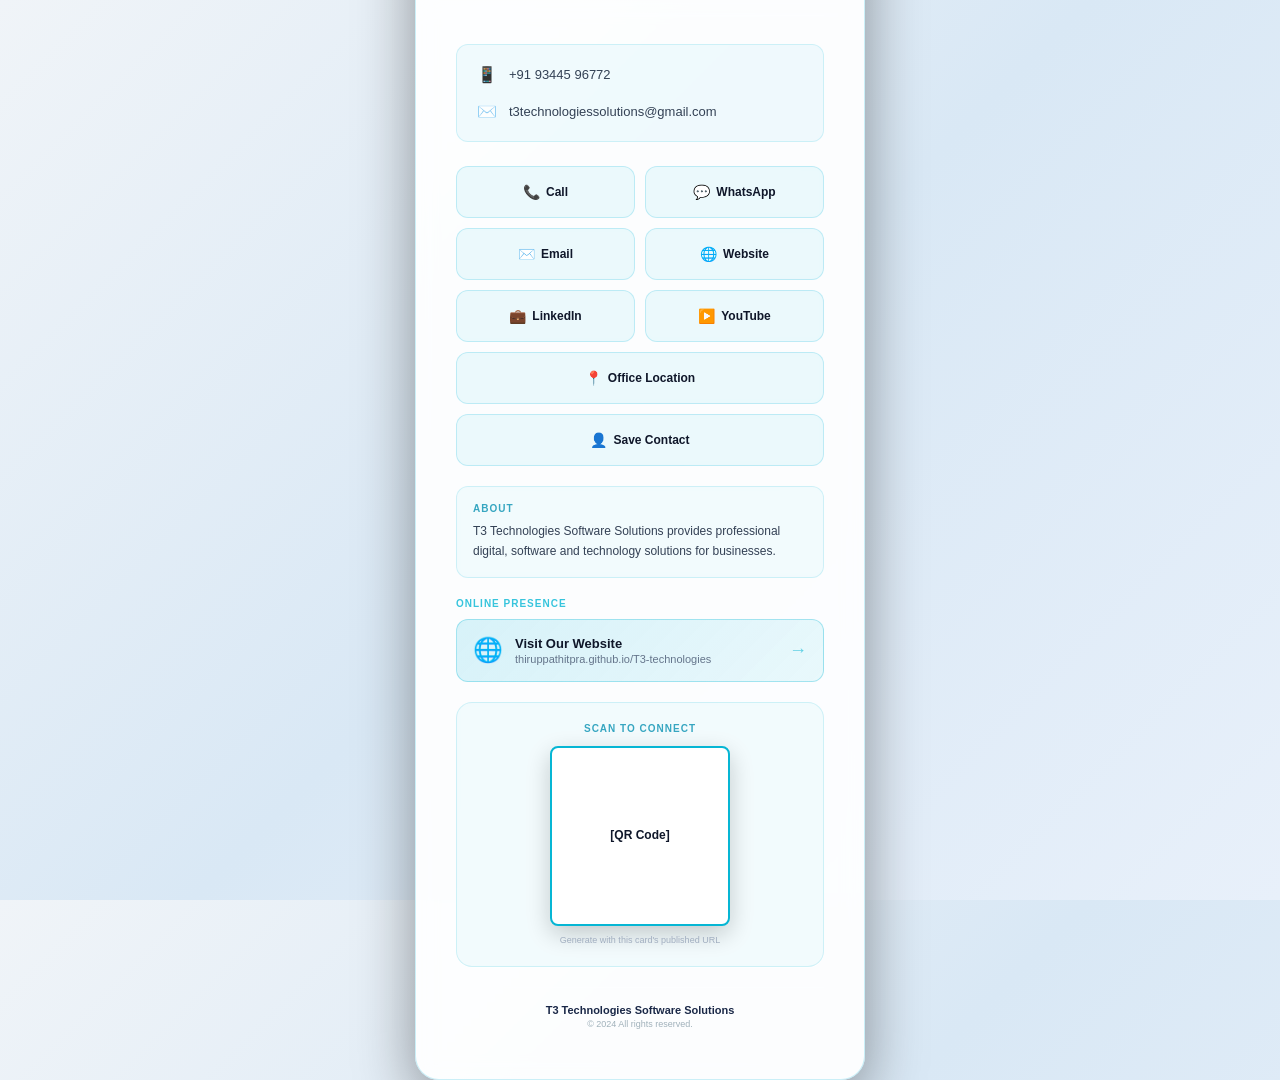
==== commit 578647ed: "Update digital card.html" ====
--- a/digital card.html
+++ b/digital card.html
@@ -1,358 +1,786 @@
 <!DOCTYPE html>
-
 <html lang="en">
 <head>
     <meta charset="UTF-8">
-    <meta name="viewport" content="width=device-width, initial-scale=1.0">
-
-```
-<meta name="description"
-      content="T3 Technologies Software Solutions - Thiruppathi Jayavel">
-
-<meta name="theme-color" content="#0F172A">
-
-<title>
-    T3 Technologies - Thiruppathi Jayavel | Digital Business Card
-</title>
-
-<!-- Separate CSS File -->
-<link rel="stylesheet" href="digital card.css">
-```
-
+    <meta name="viewport" content="width=device-width, initial-scale=1.0, maximum-scale=5.0, user-scalable=yes">
+    <meta name="description" content="T3 Technologies Software Solutions - Thiruppathi Jayavel">
+    <meta name="theme-color" content="#0F172A">
+    <title>T3 Technologies - Thiruppathi Jayavel | Digital Business Card</title>
+    <link rel="stylesheet" href="digital card.css">
+    <style>
+        * {
+            margin: 0;
+            padding: 0;
+            box-sizing: border-box;
+            -webkit-tap-highlight-color: transparent;
+        }
+
+        html, body {
+            width: 100%;
+            height: 100%;
+        }
+
+        body {
+            font-family: -apple-system, BlinkMacSystemFont, 'Segoe UI', 'Roboto', 'Oxygen', 'Ubuntu', 'Cantarell', 'Fira Sans', 'Droid Sans', 'Helvetica Neue', sans-serif;
+            background: linear-gradient(135deg, #0F172A 0%, #1a2847 50%, #0d1b2a 100%);
+            color: #f8f9fa;
+            min-height: 100vh;
+            display: flex;
+            flex-direction: column;
+            align-items: center;
+            justify-content: center;
+            padding: 16px;
+            background-attachment: fixed;
+            font-size: 16px;
+        }
+
+        .wrapper {
+            width: 100%;
+            max-width: 450px;
+            display: flex;
+            flex-direction: column;
+            gap: 16px;
+        }
+
+        .card-container {
+            width: 100%;
+            background: rgba(15, 23, 42, 0.8);
+            backdrop-filter: blur(10px);
+            border: 1px solid rgba(255, 255, 255, 0.1);
+            border-radius: 24px;
+            padding: 40px 28px;
+            box-shadow: 0 20px 60px rgba(0, 0, 0, 0.4), inset 0 1px 0 rgba(255, 255, 255, 0.1);
+            animation: slideIn 0.6s ease-out;
+        }
+
+        @keyframes slideIn {
+            from {
+                opacity: 0;
+                transform: translateY(20px);
+            }
+            to {
+                opacity: 1;
+                transform: translateY(0);
+            }
+        }
+
+        /* Header Section */
+        .header {
+            text-align: center;
+            margin-bottom: 28px;
+            border-bottom: 1px solid rgba(255, 255, 255, 0.1);
+            padding-bottom: 24px;
+        }
+
+        .company-logo {
+            font-size: 11px;
+            font-weight: 700;
+            letter-spacing: 1.5px;
+            color: #06B6D4;
+            text-transform: uppercase;
+            margin-bottom: 6px;
+            opacity: 0.9;
+        }
+
+        .company-name {
+            font-size: 18px;
+            font-weight: 700;
+            line-height: 1.2;
+            margin-bottom: 14px;
+            letter-spacing: -0.3px;
+        }
+
+        .name {
+            font-size: 26px;
+            font-weight: 700;
+            margin-bottom: 6px;
+            background: linear-gradient(135deg, #f8f9fa 0%, #d4d8e8 100%);
+            -webkit-background-clip: text;
+            -webkit-text-fill-color: transparent;
+            background-clip: text;
+            line-height: 1.2;
+        }
+
+        .title {
+            font-size: 12px;
+            font-weight: 500;
+            color: #06B6D4;
+            letter-spacing: 0.3px;
+            line-height: 1.5;
+        }
+
+        /* Contact Info Display */
+        .contact-info {
+            display: flex;
+            flex-direction: column;
+            gap: 10px;
+            margin-bottom: 24px;
+            padding: 16px;
+            background: rgba(255, 255, 255, 0.05);
+            border: 1px solid rgba(255, 255, 255, 0.08);
+            border-radius: 12px;
+            font-size: 13px;
+        }
+
+        .info-item {
+            display: flex;
+            align-items: center;
+            gap: 12px;
+            word-break: break-all;
+        }
+
+        .info-icon {
+            font-size: 16px;
+            min-width: 20px;
+            opacity: 0.8;
+        }
+
+        .info-text {
+            color: #d4d8e8;
+            font-weight: 400;
+            line-height: 1.4;
+        }
+
+        /* Contact Actions Section */
+        .contact-section {
+            margin-bottom: 20px;
+        }
+
+        .contact-grid {
+            display: grid;
+            grid-template-columns: 1fr 1fr;
+            gap: 10px;
+            margin-bottom: 10px;
+        }
+
+        .contact-btn {
+            display: flex;
+            align-items: center;
+            justify-content: center;
+            gap: 6px;
+            padding: 12px 14px;
+            background: rgba(255, 255, 255, 0.08);
+            border: 1px solid rgba(255, 255, 255, 0.15);
+            border-radius: 12px;
+            color: #f8f9fa;
+            text-decoration: none;
+            font-size: 11px;
+            font-weight: 600;
+            cursor: pointer;
+            transition: all 0.3s cubic-bezier(0.23, 1, 0.320, 1);
+            backdrop-filter: blur(4px);
+            white-space: nowrap;
+            touch-action: manipulation;
+            user-select: none;
+            -webkit-user-select: none;
+            flex-wrap: wrap;
+        }
+
+        .contact-btn:hover {
+            background: rgba(6, 182, 212, 0.15);
+            border-color: rgba(6, 182, 212, 0.4);
+            transform: translateY(-2px);
+            box-shadow: 0 8px 24px rgba(6, 182, 212, 0.2);
+        }
+
+        .contact-btn:active {
+            transform: translateY(0);
+            background: rgba(6, 182, 212, 0.25);
+        }
+
+        .contact-btn:focus-visible {
+            outline: 2px solid #06B6D4;
+            outline-offset: 2px;
+        }
+
+        .contact-btn-icon {
+            font-size: 14px;
+            display: inline-block;
+            min-width: 16px;
+        }
+
+        .contact-btn-full {
+            grid-column: 1 / -1;
+        }
+
+        .btn-secondary {
+            background: rgba(6, 182, 212, 0.1);
+            border-color: rgba(6, 182, 212, 0.3);
+        }
+
+        .btn-secondary:hover {
+            background: rgba(6, 182, 212, 0.2);
+            border-color: rgba(6, 182, 212, 0.5);
+        }
+
+        /* Description Section */
+        .description-section {
+            margin-bottom: 20px;
+            padding: 16px;
+            background: rgba(255, 255, 255, 0.04);
+            border: 1px solid rgba(255, 255, 255, 0.08);
+            border-radius: 12px;
+            backdrop-filter: blur(4px);
+        }
+
+        .description-title {
+            font-size: 10px;
+            font-weight: 700;
+            letter-spacing: 1px;
+            color: #06B6D4;
+            text-transform: uppercase;
+            margin-bottom: 8px;
+            opacity: 0.8;
+        }
+
+        .description-text {
+            font-size: 12px;
+            line-height: 1.6;
+            color: #d4d8e8;
+            font-weight: 400;
+        }
+
+        /* Website Section */
+        .website-section {
+            margin-bottom: 20px;
+        }
+
+        .website-label {
+            font-size: 10px;
+            font-weight: 700;
+            letter-spacing: 1px;
+            color: #06B6D4;
+            text-transform: uppercase;
+            margin-bottom: 10px;
+            opacity: 0.8;
+        }
+
+        .website-link {
+            display: flex;
+            align-items: center;
+            gap: 12px;
+            padding: 16px;
+            background: linear-gradient(135deg, rgba(6, 182, 212, 0.1), rgba(6, 182, 212, 0.05));
+            border: 1.5px solid rgba(6, 182, 212, 0.3);
+            border-radius: 12px;
+            text-decoration: none;
+            color: #f8f9fa;
+            transition: all 0.3s cubic-bezier(0.23, 1, 0.320, 1);
+            cursor: pointer;
+        }
+
+        .website-link:hover {
+            background: linear-gradient(135deg, rgba(6, 182, 212, 0.2), rgba(6, 182, 212, 0.1));
+            border-color: rgba(6, 182, 212, 0.5);
+            transform: translateX(4px);
+            box-shadow: 0 8px 24px rgba(6, 182, 212, 0.2);
+        }
+
+        .website-link:active {
+            transform: translateX(2px);
+        }
+
+        .website-link:focus-visible {
+            outline: 2px solid #06B6D4;
+            outline-offset: 2px;
+        }
+
+        .website-icon {
+            font-size: 24px;
+            min-width: 24px;
+            display: flex;
+            align-items: center;
+            justify-content: center;
+        }
+
+        .website-content {
+            flex: 1;
+        }
+
+        .website-title {
+            font-size: 13px;
+            font-weight: 600;
+            margin-bottom: 2px;
+            color: #f8f9fa;
+        }
+
+        .website-url {
+            font-size: 11px;
+            color: #a0aec0;
+            word-break: break-word;
+        }
+
+        .website-arrow {
+            font-size: 18px;
+            color: #06B6D4;
+            opacity: 0.6;
+            transition: all 0.3s ease;
+        }
+
+        .website-link:hover .website-arrow {
+            opacity: 1;
+            transform: translateX(4px);
+        }
+
+        /* QR Code Section */
+        .qr-section {
+            display: flex;
+            flex-direction: column;
+            align-items: center;
+            margin-bottom: 20px;
+            padding: 20px;
+            background: rgba(255, 255, 255, 0.05);
+            border: 1px solid rgba(255, 255, 255, 0.1);
+            border-radius: 16px;
+            backdrop-filter: blur(4px);
+        }
+
+        .qr-label {
+            font-size: 10px;
+            font-weight: 700;
+            letter-spacing: 1px;
+            color: #06B6D4;
+            text-transform: uppercase;
+            margin-bottom: 12px;
+            opacity: 0.8;
+        }
+
+        .qr-code-placeholder {
+            width: 160px;
+            height: 160px;
+            background: white;
+            border: 2px solid #06B6D4;
+            border-radius: 8px;
+            display: flex;
+            align-items: center;
+            justify-content: center;
+            font-size: 12px;
+            color: #0F172A;
+            text-align: center;
+            padding: 12px;
+            font-weight: 600;
+            line-height: 1.4;
+        }
+
+        .qr-note {
+            font-size: 9px;
+            color: #a0aec0;
+            margin-top: 8px;
+            text-align: center;
+            line-height: 1.4;
+        }
+
+        /* Footer */
+        .footer {
+            text-align: center;
+            padding-top: 16px;
+            border-top: 1px solid rgba(255, 255, 255, 0.1);
+        }
+
+        .footer-company {
+            font-size: 11px;
+            font-weight: 600;
+            margin-bottom: 3px;
+            color: #f8f9fa;
+        }
+
+        .footer-copyright {
+            font-size: 9px;
+            color: #64748b;
+            opacity: 0.7;
+        }
+
+        /* Notification Toast */
+        .toast {
+            position: fixed;
+            bottom: 20px;
+            left: 20px;
+            right: 20px;
+            background: rgba(6, 182, 212, 0.9);
+            backdrop-filter: blur(10px);
+            color: white;
+            padding: 12px 16px;
+            border-radius: 8px;
+            text-align: center;
+            font-size: 12px;
+            animation: slideUp 0.3s ease-out;
+            z-index: 1000;
+        }
+
+        @keyframes slideUp {
+            from {
+                opacity: 0;
+                transform: translateY(20px);
+            }
+            to {
+                opacity: 1;
+                transform: translateY(0);
+            }
+        }
+
+        /* Responsive Design */
+        @media (max-width: 600px) {
+            .card-container {
+                padding: 32px 20px;
+                border-radius: 20px;
+            }
+
+            .name {
+                font-size: 24px;
+            }
+
+            .company-name {
+                font-size: 16px;
+            }
+
+            .contact-btn {
+                padding: 11px 12px;
+                font-size: 10px;
+            }
+
+            .contact-grid {
+                gap: 8px;
+            }
+
+            .qr-code-placeholder {
+                width: 140px;
+                height: 140px;
+            }
+        }
+
+        @media (max-width: 420px) {
+            body {
+                padding: 12px;
+            }
+
+            .card-container {
+                padding: 28px 18px;
+            }
+
+            .name {
+                font-size: 22px;
+            }
+
+            .title {
+                font-size: 11px;
+            }
+
+            .contact-grid {
+                grid-template-columns: 1fr;
+                gap: 8px;
+            }
+
+            .contact-btn {
+                padding: 10px 12px;
+                font-size: 9.5px;
+            }
+
+            .contact-info {
+                font-size: 12px;
+                gap: 8px;
+                padding: 12px;
+            }
+
+            .info-item {
+                gap: 10px;
+            }
+
+            .website-link {
+                padding: 14px;
+            }
+
+            .website-icon {
+                font-size: 20px;
+            }
+
+            .website-title {
+                font-size: 12px;
+            }
+
+            .website-url {
+                font-size: 10px;
+            }
+
+            .qr-code-placeholder {
+                width: 130px;
+                height: 130px;
+                font-size: 11px;
+            }
+
+            .header {
+                margin-bottom: 20px;
+                padding-bottom: 18px;
+            }
+        }
+
+        @media (max-width: 360px) {
+            .card-container {
+                padding: 24px 16px;
+            }
+
+            .name {
+                font-size: 20px;
+            }
+
+            .company-name {
+                font-size: 15px;
+            }
+
+            .contact-btn {
+                padding: 9px 10px;
+                font-size: 9px;
+            }
+
+            .qr-code-placeholder {
+                width: 120px;
+                height: 120px;
+                font-size: 10px;
+            }
+        }
+
+        /* Desktop Optimization */
+        @media (min-width: 1024px) {
+            body {
+                padding: 40px 20px;
+            }
+
+            .card-container {
+                padding: 50px 40px;
+            }
+
+            .contact-btn:hover {
+                transform: translateY(-3px);
+                box-shadow: 0 12px 32px rgba(6, 182, 212, 0.3);
+            }
+
+            .name {
+                font-size: 32px;
+            }
+
+            .company-name {
+                font-size: 22px;
+            }
+
+            .contact-btn {
+                padding: 14px 18px;
+                font-size: 12px;
+            }
+
+            .qr-code-placeholder {
+                width: 180px;
+                height: 180px;
+            }
+        }
+
+        /* Dark Mode Support */
+        @media (prefers-color-scheme: dark) {
+            body {
+                background: linear-gradient(135deg, #0F172A 0%, #1a2847 50%, #0d1b2a 100%);
+            }
+        }
+
+        /* Light Mode Support */
+        @media (prefers-color-scheme: light) {
+            body {
+                background: linear-gradient(135deg, #f0f4f8 0%, #d9e8f5 50%, #e8f0fa 100%);
+            }
+
+            .card-container {
+                background: rgba(255, 255, 255, 0.9);
+                border-color: rgba(6, 182, 212, 0.2);
+            }
+
+            .name, .company-name, .title, .description-text, .footer-company {
+                color: #1a2847;
+            }
+
+            .company-logo, .title, .description-title, .qr-label {
+                color: #0891b2;
+            }
+
+            .contact-btn {
+                background: rgba(6, 182, 212, 0.08);
+                border-color: rgba(6, 182, 212, 0.2);
+                color: #0f172a;
+            }
+
+            .contact-btn:hover {
+                background: rgba(6, 182, 212, 0.15);
+                border-color: rgba(6, 182, 212, 0.4);
+            }
+
+            .contact-info, .description-section, .qr-section {
+                background: rgba(6, 182, 212, 0.05);
+                border-color: rgba(6, 182, 212, 0.15);
+            }
+
+            .info-text, .description-text {
+                color: #334155;
+            }
+
+            .website-link {
+                background: linear-gradient(135deg, rgba(6, 182, 212, 0.15), rgba(6, 182, 212, 0.08));
+                border-color: rgba(6, 182, 212, 0.3);
+                color: #0f172a;
+            }
+
+            .website-link:hover {
+                background: linear-gradient(135deg, rgba(6, 182, 212, 0.25), rgba(6, 182, 212, 0.15));
+                border-color: rgba(6, 182, 212, 0.5);
+            }
+
+            .website-title {
+                color: #0f172a;
+            }
+
+            .website-url {
+                color: #64748b;
+            }
+
+            .footer-copyright {
+                color: #78909c;
+            }
+        }
+
+        /* Reduced Motion Support */
+        @media (prefers-reduced-motion: reduce) {
+            .card-container {
+                animation: none;
+                opacity: 1;
+            }
+
+            .contact-btn {
+                transition: none;
+            }
+
+            .contact-btn:hover {
+                transform: none;
+            }
+        }
+
+        /* Print Styles */
+        @media print {
+            body {
+                background: white;
+                padding: 0;
+            }
+
+            .card-container {
+                box-shadow: none;
+                background: white;
+            }
+
+            .contact-btn {
+                page-break-inside: avoid;
+            }
+        }
+    </style>
 </head>
-
 <body>
-
-```
-<div class="wrapper">
-
-    <div class="card-container">
-
-        <!-- ================= HEADER ================= -->
-
-        <div class="header">
-
-            <div class="company-logo">
-                T3 Technologies
+    <div class="wrapper">
+        <div class="card-container">
+            <!-- Header Section -->
+            <div class="header">
+                <div class="company-logo">T3 Technologies</div>
+                <div class="company-name">Software Solutions</div>
+                <div class="name">Thiruppathi Jayavel</div>
+                <div class="title">Founder | Digital & Software Solutions</div>
             </div>
 
-            <div class="company-name">
-                Software Solutions
+            <!-- Contact Info Display -->
+            <div class="contact-info">
+                <div class="info-item">
+                    <span class="info-icon">📱</span>
+                    <span class="info-text">+91 93445 96772</span>
+                </div>
+                <div class="info-item">
+                    <span class="info-icon">✉️</span>
+                    <span class="info-text">t3technologiessolutions@gmail.com</span>
+                </div>
             </div>
 
-            <div class="name">
-                Thiruppathi Jayavel
+            <!-- Contact Actions Section -->
+            <div class="contact-section">
+                <div class="contact-grid">
+                    <a href="tel:+919344596772" class="contact-btn" title="Call">
+                        <span class="contact-btn-icon">📞</span>
+                        <span>Call</span>
+                    </a>
+                    <a href="https://wa.me/919344596772?text=Hi%20Thiruppathi" class="contact-btn" target="_blank" rel="noopener noreferrer" title="WhatsApp">
+                        <span class="contact-btn-icon">💬</span>
+                        <span>WhatsApp</span>
+                    </a>
+                    <a href="mailto:t3technologiessolutions@gmail.com?subject=Inquiry%20from%20Digital%20Card" class="contact-btn" title="Email">
+                        <span class="contact-btn-icon">✉️</span>
+                        <span>Email</span>
+                    </a>
+                    <a href="https://thiruppathitpra.github.io/T3-technologies/" class="contact-btn" target="_blank" rel="noopener noreferrer" title="Visit Website">
+                        <span class="contact-btn-icon">🌐</span>
+                        <span>Website</span>
+                    </a>
+                    <a href="https://www.linkedin.com/in/thiruppathi-jayavel" class="contact-btn" target="_blank" rel="noopener noreferrer" title="LinkedIn Profile">
+                        <span class="contact-btn-icon">💼</span>
+                        <span>LinkedIn</span>
+                    </a>
+                    <a href="https://www.youtube.com/@T3TechnologiesSoftwareSolution" class="contact-btn" target="_blank" rel="noopener noreferrer" title="YouTube Channel">
+                        <span class="contact-btn-icon">▶️</span>
+                        <span>YouTube</span>
+                    </a>
+                    <a href="https://maps.app.goo.gl/LUpWCjsTHSxMu1fLA" class="contact-btn contact-btn-full" target="_blank" rel="noopener noreferrer" title="Office Location">
+                        <span class="contact-btn-icon">📍</span>
+                        <span>Office Location</span>
+                    </a>
+                    <button type="button" class="contact-btn contact-btn-full btn-secondary" onclick="downloadVCard()" title="Save Contact">
+                        <span class="contact-btn-icon">👤</span>
+                        <span>Save Contact</span>
+                    </button>
+                </div>
             </div>
 
-            <div class="title">
-                Founder | Digital & Software Solutions
+            <!-- Description Section -->
+            <div class="description-section">
+                <div class="description-title">About</div>
+                <div class="description-text">
+                    T3 Technologies Software Solutions provides professional digital, software and technology solutions for businesses.
+                </div>
             </div>
 
+            <!-- Website Section -->
+            <div class="website-section">
+                <div class="website-label">Online Presence</div>
+                <a href="https://thiruppathitpra.github.io/T3-technologies/" class="website-link" target="_blank" rel="noopener noreferrer" title="Visit T3 Technologies Website">
+                    <span class="website-icon">🌐</span>
+                    <div class="website-content">
+                        <div class="website-title">Visit Our Website</div>
+                        <div class="website-url">thiruppathitpra.github.io/T3-technologies</div>
+                    </div>
+                    <span class="website-arrow">→</span>
+                </a>
+            </div>
+
+            <!-- QR Code Section -->
+            <div class="qr-section">
+                <div class="qr-label">Scan to Connect</div>
+                <div class="qr-code-placeholder">
+                    [QR Code]
+                </div>
+                <div class="qr-note">
+                    Generate with this card's published URL
+                </div>
+            </div>
+
+            <!-- Footer -->
+            <div class="footer">
+                <div class="footer-company">T3 Technologies Software Solutions</div>
+                <div class="footer-copyright">© 2024 All rights reserved.</div>
+            </div>
         </div>
-
-
-        <!-- ================= CONTACT INFORMATION ================= -->
-
-        <div class="contact-info">
-
-            <div class="info-item"
-                 onclick="copyToClipboard('+91 93445 96772', 'Phone')">
-
-                <span class="info-icon">📱</span>
-
-                <span class="info-text">
-                    +91 93445 96772
-                </span>
-
-            </div>
-
-
-            <div class="info-item"
-                 onclick="copyToClipboard(
-                    't3technologiessolutions@gmail.com',
-                    'Email'
-                 )">
-
-                <span class="info-icon">✉️</span>
-
-                <span class="info-text">
-                    t3technologiessolutions@gmail.com
-                </span>
-
-            </div>
-
-        </div>
-
-
-        <!-- ================= CONTACT BUTTONS ================= -->
-
-        <div class="contact-section">
-
-            <div class="contact-grid">
-
-                <!-- Call -->
-
-                <a href="tel:+919344596772"
-                   class="contact-btn"
-                   title="Call">
-
-                    <span class="contact-btn-icon">
-                        📞
-                    </span>
-
-                    <span>
-                        Call
-                    </span>
-
-                </a>
-
-
-                <!-- WhatsApp -->
-
-                <a href="https://wa.me/919344596772?text=Hi%20Thiruppathi"
-                   class="contact-btn"
-                   target="_blank"
-                   rel="noopener noreferrer"
-                   title="WhatsApp">
-
-                    <span class="contact-btn-icon">
-                        💬
-                    </span>
-
-                    <span>
-                        WhatsApp
-                    </span>
-
-                </a>
-
-
-                <!-- Email -->
-
-                <a href="mailto:t3technologiessolutions@gmail.com?subject=Inquiry%20from%20Digital%20Card"
-                   class="contact-btn"
-                   title="Email">
-
-                    <span class="contact-btn-icon">
-                        ✉️
-                    </span>
-
-                    <span>
-                        Email
-                    </span>
-
-                </a>
-
-
-                <!-- Website -->
-
-                <a href="https://thiruppathitpra.github.io/T3-technologies/"
-                   class="contact-btn"
-                   target="_blank"
-                   rel="noopener noreferrer"
-                   title="Website">
-
-                    <span class="contact-btn-icon">
-                        🌐
-                    </span>
-
-                    <span>
-                        Website
-                    </span>
-
-                </a>
-
-
-                <!-- LinkedIn -->
-
-                <a href="https://www.linkedin.com/in/thiruppathi-jayavel"
-                   class="contact-btn"
-                   target="_blank"
-                   rel="noopener noreferrer"
-                   title="LinkedIn">
-
-                    <span class="contact-btn-icon">
-                        💼
-                    </span>
-
-                    <span>
-                        LinkedIn
-                    </span>
-
-                </a>
-
-
-                <!-- YouTube -->
-
-                <a href="https://www.youtube.com/@T3TechnologiesSoftwareSolution"
-                   class="contact-btn"
-                   target="_blank"
-                   rel="noopener noreferrer"
-                   title="YouTube">
-
-                    <span class="contact-btn-icon">
-                        ▶️
-                    </span>
-
-                    <span>
-                        YouTube
-                    </span>
-
-                </a>
-
-
-                <!-- Office Location -->
-
-                <a href="https://maps.app.goo.gl/LUpWCjsTHSxMu1fLA"
-                   class="contact-btn contact-btn-full"
-                   target="_blank"
-                   rel="noopener noreferrer"
-                   title="Office Location">
-
-                    <span class="contact-btn-icon">
-                        📍
-                    </span>
-
-                    <span>
-                        Office Location
-                    </span>
-
-                </a>
-
-
-                <!-- Save Contact -->
-
-                <button type="button"
-                        class="contact-btn contact-btn-full btn-secondary"
-                        onclick="downloadVCard()"
-                        title="Save Contact">
-
-                    <span class="contact-btn-icon">
-                        👤
-                    </span>
-
-                    <span>
-                        Save Contact
-                    </span>
-
-                </button>
-
-            </div>
-
-        </div>
-
-
-        <!-- ================= ABOUT ================= -->
-
-        <div class="description-section">
-
-            <div class="description-title">
-                About
-            </div>
-
-            <div class="description-text">
-
-                T3 Technologies Software Solutions provides
-                professional digital, software and technology
-                solutions for businesses.
-
-            </div>
-
-        </div>
-
-
-        <!-- ================= WEBSITE ================= -->
-
-        <div class="website-section">
-
-            <div class="website-label">
-                Online Presence
-            </div>
-
-            <a href="https://thiruppathitpra.github.io/T3-technologies/"
-               class="website-link"
-               target="_blank"
-               rel="noopener noreferrer">
-
-                <span class="website-icon">
-                    🌐
-                </span>
-
-                <div class="website-content">
-
-                    <div class="website-title">
-                        Visit Our Website
-                    </div>
-
-                    <div class="website-url">
-                        thiruppathitpra.github.io/T3-technologies
-                    </div>
-
-                </div>
-
-                <span class="website-arrow">
-                    →
-                </span>
-
-            </a>
-
-        </div>
-
-
-        <!-- ================= QR CODE ================= -->
-
-        <div class="qr-section">
-
-            <div class="qr-label">
-                Scan to Connect
-            </div>
-
-            <div class="qr-code-placeholder">
-
-                <div>
-                    QR<br>
-                    CODE
-                </div>
-
-            </div>
-
-            <div class="qr-note">
-                Generate QR code using the published digital card URL.
-            </div>
-
-        </div>
-
-
-        <!-- ================= FOOTER ================= -->
-
-        <div class="footer">
-
-            <div class="footer-company">
-                T3 Technologies Software Solutions
-            </div>
-
-            <div class="footer-copyright">
-                © 2026 All rights reserved.
-            </div>
-
-        </div>
-
     </div>
 
-</div>
-
-
-<!-- ================= JAVASCRIPT ================= -->
-
-<script>
-
-    /* Save Contact */
-
-    function downloadVCard() {
-
-        const vcard =
-```
-
-`BEGIN:VCARD
+    <script>
+        // vCard Download Function
+        function downloadVCard() {
+            const vcard = `BEGIN:VCARD
 VERSION:3.0
 FN:Thiruppathi Jayavel
 N:Jayavel;Thiruppathi;;;
@@ -362,122 +790,84 @@
 EMAIL:t3technologiessolutions@gmail.com
 URL:https://thiruppathitpra.github.io/T3-technologies/
 PROFILE:https://www.linkedin.com/in/thiruppathi-jayavel
+SOCIAL:https://www.youtube.com/@T3TechnologiesSoftwareSolution
 NOTE:T3 Technologies Software Solutions provides professional digital, software and technology solutions for businesses.
 END:VCARD`;
 
-```
-        const element = document.createElement("a");
-
-        element.setAttribute(
-            "href",
-            "data:text/vcard;charset=utf-8," +
-            encodeURIComponent(vcard)
-        );
-
-        element.setAttribute(
-            "download",
-            "Thiruppathi_Jayavel_T3_Technologies.vcf"
-        );
-
-        element.style.display = "none";
-
-        document.body.appendChild(element);
-
-        element.click();
-
-        document.body.removeChild(element);
-
-        showToast("Contact saved! File will download.");
-
-    }
-
-
-    /* Copy Phone / Email */
-
-    function copyToClipboard(text, label) {
-
-        navigator.clipboard.writeText(text)
-            .then(function () {
-
-                showToast(label + " copied!");
-
-            })
-            .catch(function () {
-
-                const textarea =
-                    document.createElement("textarea");
-
+            const element = document.createElement('a');
+            element.setAttribute('href', 'data:text/vcard;charset=utf-8,' + encodeURIComponent(vcard));
+            element.setAttribute('download', 'Thiruppathi_Jayavel_T3_Technologies.vcf');
+            element.style.display = 'none';
+            document.body.appendChild(element);
+            element.click();
+            document.body.removeChild(element);
+
+            // Show success toast
+            showToast('Contact saved! File will download.');
+        }
+
+        // Toast Notification Function
+        function showToast(message) {
+            const toast = document.createElement('div');
+            toast.className = 'toast';
+            toast.textContent = message;
+            document.body.appendChild(toast);
+
+            setTimeout(() => {
+                toast.style.animation = 'slideUp 0.3s ease-out reverse';
+                setTimeout(() => {
+                    document.body.removeChild(toast);
+                }, 300);
+            }, 2000);
+        }
+
+        // Copy to Clipboard Function for Contact Info
+        function copyToClipboard(text, label) {
+            navigator.clipboard.writeText(text).then(() => {
+                showToast(`${label} copied!`);
+            }).catch(() => {
+                // Fallback for older browsers
+                const textarea = document.createElement('textarea');
                 textarea.value = text;
-
                 document.body.appendChild(textarea);
-
                 textarea.select();
-
-                document.execCommand("copy");
-
+                document.execCommand('copy');
                 document.body.removeChild(textarea);
-
-                showToast(label + " copied!");
-
+                showToast(`${label} copied!`);
             });
-
-    }
-
-
-    /* Toast Message */
-
-    function showToast(message) {
-
-        const toast =
-            document.createElement("div");
-
-        toast.className = "toast";
-
-        toast.textContent = message;
-
-        document.body.appendChild(toast);
-
-        setTimeout(function () {
-
-            toast.classList.add("toast-hide");
-
-            setTimeout(function () {
-
-                if (toast.parentNode) {
-                    toast.parentNode.removeChild(toast);
+        }
+
+        // Make contact info clickable/copyable
+        document.querySelectorAll('.info-item').forEach(item => {
+            item.style.cursor = 'pointer';
+            item.addEventListener('click', function() {
+                const text = this.querySelector('.info-text').textContent.trim();
+                const icon = this.querySelector('.info-icon').textContent;
+                const label = icon === '📱' ? 'Phone' : 'Email';
+                copyToClipboard(text, label);
+            });
+        });
+
+        // Keyboard Navigation
+        document.addEventListener('keydown', (e) => {
+            if (e.key === 'Enter' || e.key === ' ') {
+                if (document.activeElement.classList.contains('contact-btn')) {
+                    document.activeElement.click();
                 }
-
-            }, 300);
-
-        }, 2000);
-
-    }
-
-
-    /* Mobile Detection */
-
-    function isMobileDevice() {
-
-        return /Android|webOS|iPhone|iPad|iPod|BlackBerry|IEMobile|Opera Mini/i
-            .test(navigator.userAgent);
-
-    }
-
-
-    window.addEventListener("load", function () {
-
-        if (isMobileDevice()) {
-
-            console.log(
-                "Mobile device detected - optimized layout active"
-            );
-
-        }
-
-    });
-
-</script>
-```
-
+            }
+        });
+
+        // Detect if on mobile device
+        function isMobileDevice() {
+            return /Android|webOS|iPhone|iPad|iPod|BlackBerry|IEMobile|Opera Mini/i.test(navigator.userAgent);
+        }
+
+        // Welcome message on load
+        window.addEventListener('load', () => {
+            if (isMobileDevice()) {
+                console.log('Mobile device detected - optimized layout active');
+            }
+        });
+    </script>
 </body>
 </html>
